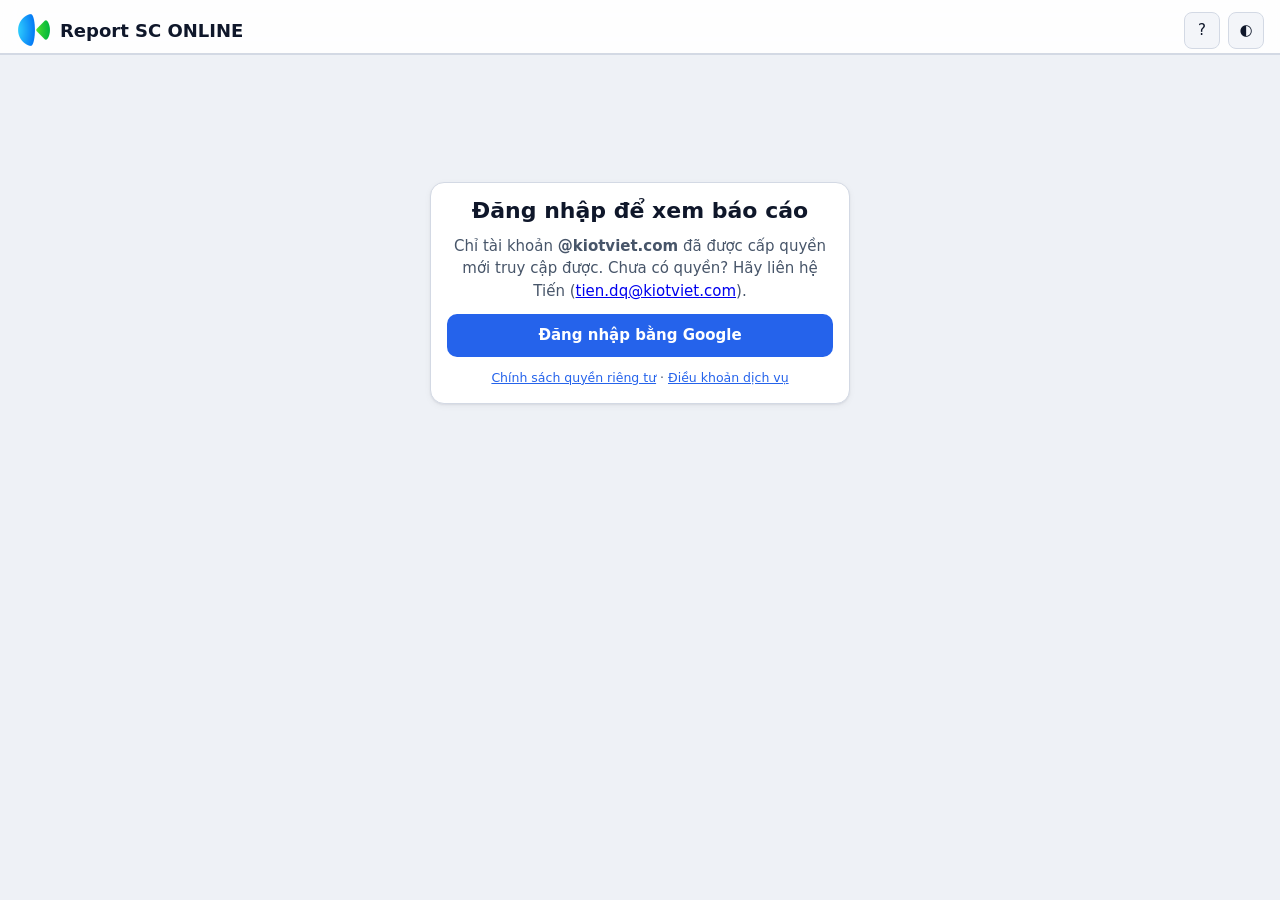
==== docs/index.html @ 7712363c "Month selector moved into month-based tabs, compare two months, sheet access check, no hover-jitter " ====
<!doctype html>
<html lang="vi">
<head>
  <meta charset="utf-8">
  <meta name="viewport" content="width=device-width, initial-scale=1, minimum-scale=1, viewport-fit=cover">
  <meta name="color-scheme" content="light dark">
  <meta name="theme-color" content="#2563eb">
  <meta name="mobile-web-app-capable" content="yes">
  <meta name="apple-mobile-web-app-capable" content="yes">
  <meta name="apple-mobile-web-app-title" content="Report SC">
  <title>Report SC ONLINE</title>
  <meta name="description" content="web-kov: báo cáo tiến độ KPI, theo dõi công việc và năng suất của đội ngũ chăm sóc khách hàng.">
  <link rel="icon" href="icons/favicon.png" type="image/png" sizes="64x64">
  <link rel="icon" href="icons/icon-192.png" type="image/png" sizes="192x192">
  <link rel="apple-touch-icon" href="icons/apple-touch-icon.png">
  <link rel="manifest" href="manifest.webmanifest">
  <link rel="stylesheet" href="css/styles.css">
  <script>
    try { const t = localStorage.getItem('theme'); if (t) document.documentElement.dataset.theme = t; } catch {}
  </script>
  <script type="module" src="js/main.js"></script>
  <script>
    // Nếu sau 15 giây màn hình chờ vẫn còn (mạng lỗi/tải thiếu tệp), báo cho người dùng thay vì quay mãi.
    setTimeout(() => {
      const text = document.getElementById('boot-text');
      if (document.body.classList.contains('is-booting') && text) text.innerHTML = 'Tải lâu hơn bình thường. <a href="" onclick="location.reload();return false">Tải lại trang</a>';
    }, 15000);
  </script>
</head>
<body class="is-booting">
  <div id="boot" class="boot" role="status" aria-live="polite">
    <div class="boot__card">
      <div class="boot__logo" aria-hidden="true">
        <svg class="boot__ring" viewBox="0 0 100 100"><circle class="boot__track" cx="50" cy="50" r="44"/><circle class="boot__arc" cx="50" cy="50" r="44"/></svg>
        <img class="boot__bars" src="icons/mark.png" width="48" height="48" alt="">
      </div>
      <h2 class="boot__title">Report SC ONLINE</h2>
      <p class="boot__text" id="boot-text">Đang khởi động…</p>
      <ol class="boot__steps">
        <li class="boot__step"><i></i>Xác thực</li>
        <li class="boot__step"><i></i>Báo cáo KPI</li>
        <li class="boot__step"><i></i>Năng suất</li>
      </ol>
      <div class="boot__bar" aria-hidden="true"><span></span></div>
    </div>
  </div>
  <header class="topbar">
    <div class="topbar__inner">
      <div class="brand-group">
        <a class="brand" href="#/" data-tab="overview" title="Về màn hình chính" aria-label="Report SC ONLINE — về màn hình chính">
          <img class="brand__logo" src="icons/mark.png" width="32" height="32" alt="KiotViet">
          <h1 class="brand__title">Report SC ONLINE</h1>
        </a>
      </div>
      <div class="topbar__actions">
        <button id="settings-btn" class="pill pill--primary" type="button" data-tab="settings" aria-label="Thiết lập cấu hình" title="Thiết lập cấu hình" hidden>
          <svg viewBox="0 0 24 24" width="18" height="18" fill="none" stroke="currentColor" stroke-width="2" stroke-linecap="round" stroke-linejoin="round" aria-hidden="true"><path d="M4 6h10M18 6h2M4 12h4M12 12h8M4 18h12M20 18h0"/><circle cx="16" cy="6" r="2"/><circle cx="10" cy="12" r="2"/><circle cx="18" cy="18" r="2"/></svg>
          <span>Thiết lập</span>
        </button>
        <span id="user" class="user" hidden><i class="user__avatar" id="user-avatar"></i><span id="user-email"></span></span>
        <button id="logout" class="pill pill--danger" type="button" hidden>
          <svg viewBox="0 0 24 24" width="18" height="18" fill="none" stroke="currentColor" stroke-width="2" stroke-linecap="round" stroke-linejoin="round" aria-hidden="true"><path d="M9 4H5v16h4M16 8l4 4-4 4M20 12H9"/></svg>
          <span>Đăng xuất</span>
        </button>
        <button id="help" class="icon-btn" type="button" aria-label="Hướng dẫn sử dụng" title="Hướng dẫn sử dụng">?</button>
        <button id="theme" class="icon-btn" type="button" aria-label="Đổi giao diện sáng/tối">◐</button>
      </div>
    </div>
    <nav class="tabs" id="tabs" aria-label="Chọn team"></nav>
  </header>

  <div id="refresh-bar" class="refresh-bar" role="status" hidden></div>
  <div id="welcome" class="welcome" hidden></div>
  <main id="view" class="container" aria-live="polite"></main>
  <nav class="bottom-nav" id="bottom-nav" aria-label="Điều hướng chính"></nav>
  <dialog id="detail" class="drawer" aria-label="Chi tiết nhân sự"></dialog>
</body>
</html>
---- docs/css/styles.css ----
/* ---------- Tokens ---------- */
:root {
  --bg: #eef1f6; --surface: #ffffff; --surface-2: #f3f5f9; --border: #d3d9e4;
  --text: #0f172a; --muted: #475569;
  --accent: #2563eb; --accent-soft: #e3ecff; --btn: #2563eb;
  --good: #087f5b; --good-soft: #d3f4e6; --good-fill: #12b886;
  --warn: #b45309; --warn-soft: #fdecc8; --warn-fill: #f59f00;
  --bad: #c92a2a;  --bad-soft: #fde0e0;  --bad-fill: #f05252;
  --c1: #3b82f6; --c2: #12b886; --c3: #f59f00; --c4: #cbd5e1;
  --shadow: 0 1px 2px rgb(15 23 42 / .06), 0 2px 8px -2px rgb(15 23 42 / .08);
  --radius: 14px;
  --font: system-ui, -apple-system, "Segoe UI", Roboto, "Helvetica Neue", Arial, sans-serif;
}
:root[data-theme="dark"] {
  --bg: #0f1520; --surface: #172030; --surface-2: #1f2b3f; --border: #2b3a52;
  --text: #eaf0fa; --muted: #9aabc4;
  --accent: #7eb0ff; --accent-soft: #1d3052; --btn: #4c8dff;
  --good: #5eeac0; --good-soft: #123a30; --good-fill: #34c79b;
  --warn: #ffcf6b; --warn-soft: #3e3213; --warn-fill: #e6b043;
  --bad: #ff8fa3;  --bad-soft: #43202a;  --bad-fill: #ec6f87;
  --c1: #7eb0ff; --c2: #5eeac0; --c3: #ffd073; --c4: #5b6c88;
  --shadow: none;
}
@media (prefers-color-scheme: dark) {
  :root:not([data-theme="light"]) {
    --bg: #0f1520; --surface: #172030; --surface-2: #1f2b3f; --border: #2b3a52;
    --text: #eaf0fa; --muted: #9aabc4;
    --accent: #7eb0ff; --accent-soft: #1d3052; --btn: #4c8dff;
    --good: #5eeac0; --good-soft: #123a30; --good-fill: #34c79b;
    --warn: #ffcf6b; --warn-soft: #3e3213; --warn-fill: #e6b043;
    --bad: #ff8fa3;  --bad-soft: #43202a;  --bad-fill: #ec6f87;
    --c1: #7eb0ff; --c2: #5eeac0; --c3: #ffd073; --c4: #5b6c88;
    --shadow: none;
  }
}

/* ---------- Base ---------- */
*, *::before, *::after { box-sizing: border-box; }
html { -webkit-text-size-adjust: 100%; overscroll-behavior-y: none; -webkit-tap-highlight-color: transparent; }
body { margin: 0; color: var(--text); font: 15px/1.5 var(--font);
  background: radial-gradient(900px 320px at 50% -120px, var(--accent-soft), transparent), var(--bg); }
h1, h2, h3, p { margin: 0; }
button, select, input { font: inherit; color: inherit; }
:focus-visible { outline: 2px solid var(--accent); outline-offset: 2px; }
.visually-hidden { position: absolute; width: 1px; height: 1px; overflow: hidden; clip: rect(0 0 0 0); white-space: nowrap; }
.container { max-width: 1280px; margin: 0 auto; padding: 20px 16px 48px; display: grid; gap: 20px; }
.muted { color: var(--muted); }
.num { font-variant-numeric: tabular-nums; }

/* ---------- Topbar & tabs ---------- */
.topbar { position: sticky; top: 0; z-index: 10; background: color-mix(in srgb, var(--surface) 90%, transparent); backdrop-filter: blur(10px); border-bottom: 1px solid var(--border); }
.topbar__inner { max-width: 1280px; margin: 0 auto; padding: 12px 16px 4px; display: flex; justify-content: space-between; gap: 12px; align-items: center; }
.brand__title { font-size: 18px; font-weight: 700; }
.topbar__actions { display: flex; gap: 8px; }
.select, .icon-btn, .search { background: var(--surface-2); border: 1px solid var(--border); border-radius: 8px; padding: 6px 10px; }
.icon-btn { cursor: pointer; width: 36px; }
.tabs { max-width: 1280px; margin: 0 auto; padding: 0 8px; display: flex; gap: 4px; overflow-x: auto; scrollbar-width: none; }
.tab { padding: 10px 12px; border: 0; border-bottom: 2px solid transparent; background: none; color: var(--muted); cursor: pointer; white-space: nowrap; font-weight: 500; }
.tab[aria-current="page"] { color: var(--accent); border-color: var(--accent); background: var(--accent-soft); border-radius: 10px 10px 0 0; }

/* ---------- Cards & grid ---------- */
.grid { display: grid; gap: 16px; grid-template-columns: repeat(auto-fit, minmax(260px, 1fr)); }
.card { background: var(--surface); border: 1px solid var(--border); border-radius: var(--radius); padding: 16px; box-shadow: var(--shadow); display: grid; gap: 12px; align-content: start; }
.card__head { display: flex; justify-content: space-between; align-items: start; gap: 8px; }
.card__title { font-size: 14px; font-weight: 600; color: var(--muted); }
.card--link { cursor: pointer; text-align: left; }
.card--link:hover { border-color: var(--accent); }
.big { font-size: 32px; font-weight: 700; line-height: 1.1; }
.section-title { font-size: 16px; font-weight: 700; }
.notice { background: var(--warn-soft); color: var(--warn); border-radius: 8px; padding: 8px 12px; font-size: 13px; }
.kv { display: grid; grid-template-columns: 1fr auto; gap: 4px 12px; font-size: 14px; }
.kv dt { color: var(--muted); } .kv dd { margin: 0; text-align: right; font-weight: 600; }

/* ---------- Progress ---------- */
.bar { position: relative; height: 8px; background: var(--surface-2); border-radius: 99px; }
.bar__fill { position: absolute; inset: 0 auto 0 0; border-radius: 99px; background: var(--c1); }
.bar__mark { position: absolute; top: -3px; bottom: -3px; width: 2px; background: var(--text); opacity: .55; border-radius: 1px; }
.bar--good .bar__fill { background: var(--good-fill); } .bar--warn .bar__fill { background: var(--warn-fill); } .bar--bad .bar__fill { background: var(--bad-fill); }
.meter { display: grid; gap: 4px; min-width: 110px; }
.meter__label { display: flex; justify-content: flex-start; gap: 8px; font-size: 13px; }

/* ---------- Badges ---------- */
.badge { display: inline-block; padding: 2px 8px; border-radius: 99px; font-size: 12px; font-weight: 600; white-space: nowrap; }
.badge--good { background: var(--good-soft); color: var(--good); }
.badge--warn { background: var(--warn-soft); color: var(--warn); }
.badge--bad  { background: var(--bad-soft);  color: var(--bad); }
.badge--neutral { background: var(--surface-2); color: var(--muted); }

/* ---------- Toolbar & table ---------- */
.toolbar { display: flex; flex-wrap: wrap; gap: 12px; justify-content: space-between; align-items: center; }
.search { min-width: 220px; }
.table-wrap { overflow-x: auto; background: var(--surface); border: 1px solid var(--border); border-radius: var(--radius); box-shadow: var(--shadow); }
table { width: 100%; border-collapse: collapse; font-size: 14px; }
th, td { padding: 10px 12px; text-align: left; border-bottom: 1px solid var(--border); border-right: 1px solid var(--border); vertical-align: middle; }
th:last-child, td:last-child { border-right: 0; }
thead th { position: sticky; top: 0; background: var(--surface-2); font-size: 12.5px; color: var(--muted); font-weight: 600; white-space: nowrap; }
th button { all: unset; cursor: pointer; display: inline-flex; gap: 4px; align-items: center; }
th[aria-sort="ascending"] button::after { content: "▲"; font-size: 9px; }
th[aria-sort="descending"] button::after { content: "▼"; font-size: 9px; }
tbody tr { cursor: pointer; content-visibility: auto; contain-intrinsic-size: auto 56px; }
tbody tr:hover { background: var(--accent-soft); }
tbody tr:last-child td { border-bottom: 0; }
tfoot td { font-weight: 700; background: var(--surface-2); }
td.right, th.right { text-align: center; }   /* cột số căn giữa */
.person { display: grid; line-height: 1.3; white-space: nowrap; }
.person small { color: var(--muted); }
.sticky-col { position: sticky; left: 0; z-index: 2; background: inherit; }
thead .sticky-col { z-index: 3; }
tbody .sticky-col { background: var(--surface); }
tbody tr:hover .sticky-col { background: var(--accent-soft); }

/* ---------- Ranking ---------- */
.rank { display: grid; gap: 4px; padding: 0; margin: 0; list-style: none; }
.rank__item { all: unset; display: grid; width: 100%; box-sizing: border-box; grid-template-columns: 24px minmax(120px, 220px) 1fr 56px; gap: 12px; align-items: center; padding: 8px 6px; border-radius: 8px; cursor: pointer; }
.rank__item:hover { background: var(--accent-soft); }
.rank__name { overflow: hidden; text-overflow: ellipsis; white-space: nowrap; }
.chips { display: flex; gap: 6px; flex-wrap: wrap; }
.chip { border: 1px solid var(--border); background: var(--surface); border-radius: 99px; padding: 4px 12px; cursor: pointer; font-size: 13px; }
.chip[aria-pressed="true"] { background: var(--btn); border-color: var(--btn); color: #fff; }

/* ---------- Drawer ---------- */
.drawer { border: 0; padding: 0; margin: 0 0 0 auto; height: 100%; max-height: none; width: min(480px, 100%); background: var(--surface); color: var(--text); box-shadow: -8px 0 32px rgb(0 0 0 / .2); }
.drawer::backdrop { background: rgb(0 0 0 / .4); }
.drawer__body { padding: 20px; display: grid; gap: 20px; align-content: start; }
.drawer__head { display: flex; justify-content: space-between; gap: 12px; }

@media (max-width: 640px) {
  .rank__item { grid-template-columns: 20px 1fr 48px; }
  .rank__item .bar { grid-column: 2 / -1; grid-row: 2; }
  .search { width: 100%; }
}
@media (prefers-reduced-motion: no-preference) { .bar__fill { transition: width .4s ease; } }

/* ---------- Charts ---------- */
.chart { display: grid; gap: 8px; }
.chart svg { width: 100%; height: auto; }
.chart .s1 { fill: var(--c1); } .chart .s2 { fill: var(--c2); } .chart .s3 { fill: var(--c3); }
.axis { fill: var(--muted); font-size: 11px; }
.grid-line { stroke: var(--border); stroke-width: 1; }
.time-line { stroke: var(--text); stroke-width: 1.5; stroke-dasharray: 5 4; opacity: .7; }
.time-label { fill: var(--text); }
.legend { display: flex; flex-wrap: wrap; gap: 4px 16px; list-style: none; margin: 0; padding: 0; font-size: 13px; color: var(--muted); }
.swatch { display: inline-block; width: 10px; height: 10px; border-radius: 3px; margin-right: 6px; }
.swatch.s1, .stack__seg.s1 { background: var(--c1); } .swatch.s2, .stack__seg.s2 { background: var(--c2); }
.swatch.s3 { background: var(--c3); } .swatch.s4, .stack__seg.s4 { background: var(--c4); }
.stack-list { display: grid; gap: 8px; }
.stack-row { display: grid; grid-template-columns: minmax(80px, 150px) 1fr 70px; gap: 12px; align-items: center; font-size: 13px; }
.stack { display: flex; gap: 2px; height: 14px; border-radius: 99px; overflow: hidden; }
.stack__seg { min-width: 2px; }
.charts { display: grid; gap: 16px; grid-template-columns: repeat(auto-fit, minmax(340px, 1fr)); }
@media (max-width: 640px) { .charts { grid-template-columns: minmax(0, 1fr); } }

/* ---------- Login ---------- */
.login { max-width: 420px; margin: 12vh auto 0; text-align: center; }
.login .big { font-size: 22px; }
.btn { cursor: pointer; border: 0; border-radius: 10px; padding: 10px 16px; background: var(--btn); color: #fff; font-weight: 600; }
.btn:disabled { opacity: .6; cursor: progress; }
.icon-btn--text { width: auto; font-size: 13px; max-width: 220px; overflow: hidden; text-overflow: ellipsis; white-space: nowrap; }
[hidden] { display: none !important; }

/* ---------- Access ---------- */
.inline-form { display: flex; flex-wrap: wrap; gap: 8px; align-items: center; }
.inline-form input { flex: 1 1 200px; background: var(--surface-2); border: 1px solid var(--border); border-radius: 8px; padding: 8px 10px; }
.btn--ghost { background: var(--surface-2); color: var(--text); border: 1px solid var(--border); }
:root[data-theme="dark"] .btn--ghost { color: var(--text); }
.link-btn { all: unset; cursor: pointer; color: var(--accent); padding: 4px 6px; border-radius: 6px; }
.link-btn:hover { background: var(--accent-soft); } .link-btn--danger { color: var(--bad); }
tbody tr.static { cursor: default; } tbody tr.static:hover { background: none; }
@media (max-width: 640px) { .icon-btn--text { max-width: 110px; } }

/* ---------- Bottom nav (mobile) ---------- */
.bottom-nav { display: none; }
@media (max-width: 640px) {
  .tabs { display: none; }
  /* Khung ứng dụng: chỉ #view cuộn, thanh trên/dưới đứng yên — nên thanh địa chỉ của iPhone không co giãn và thanh dưới không bao giờ lệch. */
  html, body { height: 100%; overflow: hidden; }
  body { height: 100vh; height: 100dvh; display: flex; flex-direction: column; }
  .topbar { position: static; flex: none; }
  body > .container { flex: 1 1 auto; min-height: 0; overflow-y: auto; overflow-x: hidden; -webkit-overflow-scrolling: touch; overscroll-behavior: contain; align-content: start; grid-auto-rows: max-content; }
  .bottom-nav {
    display: flex; flex: none; position: static; z-index: 20;
    background: var(--surface); border-top: 1px solid var(--border);
    padding-bottom: env(safe-area-inset-bottom);
  }
  .bottom-nav:empty { display: none; }
  .bottom-nav__item {
    flex: 1; min-width: 0; display: grid; justify-items: center; gap: 2px; padding: 8px 2px 6px;
    border: 0; background: none; color: var(--muted); cursor: pointer; font-size: 11px;
  }
  .bottom-nav__item span { max-width: 100%; overflow: hidden; text-overflow: ellipsis; white-space: nowrap; }
  .bottom-nav__item[aria-current="page"] { color: var(--accent); font-weight: 600; }
}

/* ---------- Report ---------- */
.rank__item--static { cursor: default; } .rank__item--static:hover { background: none; }
.chart .line { fill: none; stroke-width: 2.5; stroke-linejoin: round; }
.chart .line.s1 { stroke: var(--c1); } .chart .line.s2 { stroke: var(--c2); } .chart .line.s3 { stroke: var(--c3); }
.chart .dot { stroke: var(--surface); stroke-width: 1.5; }
tbody tr.clickable { cursor: pointer; }
.day-table th, .day-table td { white-space: nowrap; padding: 8px 10px; }
.day-table tbody tr:nth-child(even) td { background: color-mix(in srgb, var(--surface-2) 45%, transparent); }
.day-table tfoot .sticky-col { background: var(--surface-2); }

/* ---------- Heat (năng suất thấp/cao) ---------- */
.heat-low  { background: color-mix(in srgb, var(--bad-fill) 42%, transparent) !important; }
.heat-mid  { background: color-mix(in srgb, var(--warn-fill) 40%, transparent) !important; }
.heat-good { background: color-mix(in srgb, var(--good-fill) 30%, transparent) !important; }
.heat-top  { background: color-mix(in srgb, var(--good-fill) 62%, transparent) !important; font-weight: 700; }
.swatch.heat-low, .swatch.heat-mid, .swatch.heat-good, .swatch.heat-top { width: 14px; border-radius: 3px; }
.heat-table th, .heat-table td { padding: 6px 8px; text-align: center; }
.heat-table td:first-child, .heat-table th:first-child { text-align: left; }
.day-table td.heat-low, .day-table td.heat-mid, .day-table td.heat-good, .day-table td.heat-top { background-clip: padding-box; }
.stack__seg.s3 { background: var(--c3); }

/* ---------- Thiết lập / CRM ---------- */
.code { margin: 0; padding: 10px 12px; background: var(--surface-2); border: 1px solid var(--border); border-radius: 10px; font: 12.5px/1.5 ui-monospace, SFMono-Regular, Menlo, monospace; white-space: pre-wrap; overflow-wrap: anywhere; }
.log { max-height: 280px; overflow: auto; }
.task-form { display: grid; gap: 8px; grid-template-columns: repeat(auto-fit, minmax(190px, 1fr)); align-items: center; }
.task-form input { background: var(--surface-2); border: 1px solid var(--border); border-radius: 8px; padding: 8px 10px; }
.brand-group { display: flex; align-items: center; gap: 10px; }
.task-form select { background: var(--surface-2); border: 1px solid var(--border); border-radius: 8px; padding: 8px 10px; }
.subtitle { font-size: 14px; font-weight: 600; margin: 4px 0 0; }
.call-form { display: grid; gap: 12px; }
.field { display: grid; gap: 4px; font-size: 13px; color: var(--muted); }
.field input, .field textarea { background: var(--surface-2); border: 1px solid var(--border); border-radius: 8px; padding: 8px 10px; color: var(--text); font: inherit; }
.field textarea { resize: vertical; font-family: ui-monospace, Menlo, monospace; }
.date-row { display: flex; flex-wrap: wrap; gap: 8px; align-items: center; }
.date-row input[type=date] { background: var(--surface-2); border: 1px solid var(--border); border-radius: 8px; padding: 7px 10px; color: var(--text); font: inherit; }
.date-row input:disabled { opacity: .5; }
.card--accent { border-color: var(--accent); background: linear-gradient(180deg, var(--accent-soft), var(--surface)); }
.overview-note { margin-top: -8px; font-size: 13px; }
.rate { display: inline-grid; line-height: 1.25; justify-items: end; }
td.right .rate { justify-items: center; }

/* ---------- Hiệu ứng màu: nền chuyển sắc, viền nhấn, ánh sáng nhẹ ---------- */
:root { --glow: color-mix(in srgb, var(--accent) 42%, transparent); }

.card {
  background: linear-gradient(155deg, color-mix(in srgb, var(--accent-soft) 75%, var(--surface)) 0%, var(--surface) 62%);
  border-color: color-mix(in srgb, var(--accent) 24%, var(--border));
  transition: border-color .2s ease, box-shadow .2s ease, transform .2s ease;
}
.card--accent { border-color: var(--accent); box-shadow: 0 10px 30px -16px var(--glow); }
.card--link:hover { border-color: var(--accent); box-shadow: 0 12px 30px -14px var(--glow); }

/* Vạch màu trên đầu mỗi thẻ số liệu, đổi tông theo thứ tự */
.grid > .card { position: relative; overflow: hidden; }
.grid > .card::before { content: ""; position: absolute; inset: 0 0 auto 0; height: 3px; background: linear-gradient(90deg, var(--c1), var(--c2)); opacity: .9; }
.grid > .card:nth-child(4n + 2)::before { background: linear-gradient(90deg, var(--c2), var(--c3)); }
.grid > .card:nth-child(4n + 3)::before { background: linear-gradient(90deg, var(--c3), var(--c1)); }
.grid > .card:nth-child(4n)::before { background: linear-gradient(90deg, var(--c1), var(--c3)); }

/* Số lớn chuyển sắc ở thẻ nổi bật */
.card--accent .big, .card--link .big {
  background: linear-gradient(90deg, var(--text) 35%, var(--accent)); -webkit-background-clip: text; background-clip: text; color: transparent;
}

/* Thanh tiến độ: chuyển sắc + phát sáng */
.bar { box-shadow: inset 0 1px 2px rgb(0 0 0 / .14); }
.bar__fill { background: linear-gradient(90deg, color-mix(in srgb, var(--c1) 70%, #fff), var(--c1)); box-shadow: 0 0 10px -2px var(--c1); }
.bar--good .bar__fill { background: linear-gradient(90deg, color-mix(in srgb, var(--good-fill) 65%, #fff), var(--good-fill)); box-shadow: 0 0 10px -2px var(--good-fill); }
.bar--warn .bar__fill { background: linear-gradient(90deg, color-mix(in srgb, var(--warn-fill) 65%, #fff), var(--warn-fill)); box-shadow: 0 0 10px -2px var(--warn-fill); }
.bar--bad .bar__fill { background: linear-gradient(90deg, color-mix(in srgb, var(--bad-fill) 65%, #fff), var(--bad-fill)); box-shadow: 0 0 10px -2px var(--bad-fill); }

/* Nhãn trạng thái */
.badge { box-shadow: 0 0 0 1px color-mix(in srgb, currentColor 30%, transparent); }
.badge--good, .badge--warn, .badge--bad { box-shadow: 0 0 0 1px color-mix(in srgb, currentColor 30%, transparent), 0 0 14px -5px currentColor; }

/* Nút, nút lọc, tab */
.btn, .chip[aria-pressed="true"] { background: linear-gradient(135deg, var(--btn), color-mix(in srgb, var(--btn) 62%, var(--c2))); }
.btn:hover:not(:disabled), .chip[aria-pressed="true"] { box-shadow: 0 6px 16px -8px var(--glow); }
.btn--ghost { background: var(--surface-2); }
.chip:hover { border-color: var(--accent); }
.tab[aria-current="page"] { background: linear-gradient(180deg, transparent, var(--accent-soft)); box-shadow: 0 2px 0 var(--accent), 0 8px 14px -10px var(--glow); }
.topbar { box-shadow: 0 10px 26px -20px var(--glow); }

/* Bảng */
thead th { background: linear-gradient(180deg, color-mix(in srgb, var(--accent-soft) 65%, var(--surface-2)), var(--surface-2)); }
tbody tr:hover { background: linear-gradient(90deg, var(--accent-soft), transparent 85%); }
tbody tr:hover .sticky-col { background: var(--accent-soft); }
.table-wrap { border-color: color-mix(in srgb, var(--accent) 20%, var(--border)); }

/* Biểu đồ: bóng đổ màu theo từng chuỗi, thanh xếp chồng có vệt sáng */
.chart rect.s1 { filter: drop-shadow(0 3px 5px color-mix(in srgb, var(--c1) 45%, transparent)); }
.chart rect.s2 { filter: drop-shadow(0 3px 5px color-mix(in srgb, var(--c2) 45%, transparent)); }
.chart rect.s3 { filter: drop-shadow(0 3px 5px color-mix(in srgb, var(--c3) 45%, transparent)); }
.chart .line.s1 { filter: drop-shadow(0 3px 5px color-mix(in srgb, var(--c1) 55%, transparent)); }
.chart .line.s2 { filter: drop-shadow(0 3px 5px color-mix(in srgb, var(--c2) 55%, transparent)); }
.chart .line.s3 { filter: drop-shadow(0 3px 5px color-mix(in srgb, var(--c3) 55%, transparent)); }
.stack__seg { background-image: linear-gradient(180deg, rgb(255 255 255 / .3), transparent 65%); }
.swatch { box-shadow: 0 0 8px -2px currentColor; }

/* Ngăn chi tiết */
.drawer { background: linear-gradient(170deg, color-mix(in srgb, var(--accent-soft) 60%, var(--surface)), var(--surface) 45%); }

@media (prefers-reduced-motion: reduce) { .card, .card--link:hover { transition: none; transform: none; } }
.table-wrap td.num { white-space: nowrap; }

/* ---------- Nút Thiết lập / Đăng xuất dễ nhận biết ---------- */
.pill { display: inline-flex; align-items: center; gap: 7px; padding: 8px 14px; border-radius: 99px; border: 1px solid transparent; font-weight: 600; font-size: 13px; cursor: pointer; white-space: nowrap; transition: box-shadow .2s ease, background .2s ease, color .2s ease, filter .2s ease; }
.pill[hidden] { display: none; }
.pill:hover { filter: brightness(1.08); }
.pill--primary { color: #fff; background: linear-gradient(135deg, var(--btn), color-mix(in srgb, var(--btn) 55%, var(--c2))); box-shadow: 0 6px 16px -8px var(--glow); }
.pill--primary:hover { box-shadow: 0 8px 20px -8px var(--glow); }
.pill--danger { color: var(--bad); background: var(--bad-soft); border-color: color-mix(in srgb, var(--bad) 45%, transparent); }
.pill--danger:hover { color: #fff; background: linear-gradient(135deg, var(--bad), color-mix(in srgb, var(--bad) 70%, #000)); border-color: transparent; box-shadow: 0 8px 18px -10px var(--bad); }
.user { display: inline-flex; align-items: center; gap: 8px; max-width: 220px; padding: 3px 12px 3px 3px; border-radius: 99px; background: var(--surface-2); border: 1px solid var(--border); font-size: 12.5px; color: var(--muted); }
.user[hidden] { display: none; }
.user span { overflow: hidden; text-overflow: ellipsis; white-space: nowrap; }
.user__avatar { display: grid; place-items: center; width: 26px; height: 26px; flex: none; border-radius: 50%; font-style: normal; font-weight: 700; font-size: 13px; color: #fff; background: linear-gradient(135deg, var(--c1), var(--c2)); }
.topbar__actions { flex-wrap: wrap; justify-content: flex-end; align-items: center; }
@media (max-width: 640px) {
  .user { display: none; }              /* tên đăng nhập xem ở gợi ý (tooltip) của nút Đăng xuất */
  .pill span { display: none; }
  .pill { padding: 9px; }
  .brand__title { white-space: nowrap; font-size: 16px; }
  .topbar__actions { flex-wrap: nowrap; gap: 6px; }
  .topbar__actions .select { max-width: 138px; padding-inline: 8px; }
}
/* Điện thoại: hàng 1 = tên + các nút, hàng 2 = chọn tháng (không để thanh trên rộng hơn màn hình) */
@media (max-width: 640px) {
  .topbar__inner { flex-wrap: wrap; gap: 8px 6px; padding-bottom: 8px; }
  .brand-group { flex: 1 1 auto; min-width: 0; }
  .topbar__actions { display: contents; }
  .topbar__actions > .select { order: 3; flex: 1 1 0; min-width: 0; max-width: none; }
  .topbar__actions > #help { order: 3; }
}

/* Kiểu "Thanh màu" trong bảng: con số + thanh mảnh */
.cell-bar { display: grid; gap: 5px; justify-items: center; min-width: 88px; }
.cell-bar .bar { width: 100%; height: 6px; }
.cell-bar .bar__mark { top: -2px; bottom: -2px; }

/* ---------- Biểu đồ tròn ---------- */
.donut { display: grid; grid-template-columns: minmax(130px, 170px) 1fr; gap: 18px; align-items: center; }
.donut svg { width: 100%; height: auto; transform: none; }
.donut__track { fill: none; stroke: var(--surface-2); stroke-width: 15; }
.donut__arc { fill: none; stroke-width: 15; stroke-linecap: butt; transform: rotate(-90deg); transform-origin: 60px 60px; transition: stroke-width .15s ease; }
.donut__arc:hover { stroke-width: 18; }
.donut__arc.s1 { stroke: var(--c1); filter: drop-shadow(0 2px 4px color-mix(in srgb, var(--c1) 45%, transparent)); }
.donut__arc.s2 { stroke: var(--c2); filter: drop-shadow(0 2px 4px color-mix(in srgb, var(--c2) 45%, transparent)); }
.donut__arc.s3 { stroke: var(--c3); filter: drop-shadow(0 2px 4px color-mix(in srgb, var(--c3) 45%, transparent)); }
.donut__arc.s4 { stroke: var(--c4); }
.donut__value { fill: var(--text); font-size: 17px; font-weight: 700; }
.donut__label { fill: var(--muted); font-size: 8.5px; }
.donut__legend { list-style: none; margin: 0; padding: 0; display: grid; gap: 8px; font-size: 13px; }
.donut__legend li { display: grid; grid-template-columns: 12px 1fr auto auto; gap: 8px; align-items: center; }
.donut__legend .swatch { margin: 0; }
@media (max-width: 520px) { .donut { grid-template-columns: 1fr; justify-items: center; } .donut__legend { width: 100%; } }
.login__legal { font-size: 12.5px; }
.login__legal a { color: var(--accent); }

/* ---------- Màn hình chờ khi đăng nhập / tải dữ liệu ---------- */
body.is-booting { overflow: hidden; }
body.is-booting .topbar, body.is-booting #view, body.is-booting .bottom-nav { visibility: hidden; }
.boot { position: fixed; inset: 0; z-index: 100; display: grid; place-items: center; padding: 24px;
  background: radial-gradient(700px 420px at 20% 10%, color-mix(in srgb, var(--accent) 22%, transparent), transparent),
              radial-gradient(640px 420px at 85% 90%, color-mix(in srgb, #a78bfa 22%, transparent), transparent), var(--bg); }
.boot[hidden] { display: none; }
.boot__card { width: min(340px, 100%); text-align: center; animation: boot-in .5s ease both; }
.boot__logo { position: relative; width: 104px; height: 104px; margin: 0 auto 18px; display: grid; place-items: center; color: var(--accent); }
.boot__ring { position: absolute; inset: 0; width: 100%; height: 100%; transform: rotate(-90deg); animation: boot-spin 1.6s linear infinite; }
.boot__track { fill: none; stroke: var(--border); stroke-width: 6; }
.boot__arc { fill: none; stroke: var(--accent); stroke-width: 6; stroke-linecap: round; stroke-dasharray: 90 187; filter: drop-shadow(0 0 6px var(--glow)); }
.boot__bars { animation: boot-pulse 1.6s ease-in-out infinite; }
.boot__title { margin: 0 0 4px; font-size: 1.3rem; background: linear-gradient(90deg, var(--accent), #a78bfa); -webkit-background-clip: text; background-clip: text; color: transparent; }
.boot__text { margin: 0 0 18px; color: var(--muted, #64748b); min-height: 1.4em; }
.boot__steps { list-style: none; margin: 0 0 18px; padding: 0; display: flex; justify-content: center; gap: 14px; font-size: .78rem; color: var(--muted, #64748b); }
.boot__step { display: flex; align-items: center; gap: 6px; opacity: .55; transition: opacity .3s; }
.boot__step i { width: 8px; height: 8px; border-radius: 50%; background: var(--border); transition: background .3s, transform .3s; }
.boot__step.is-active { opacity: 1; color: var(--text); }
.boot__step.is-active i { background: var(--accent); animation: boot-pulse 1s ease-in-out infinite; }
.boot__step.is-done { opacity: 1; }
.boot__step.is-done i { background: #22c55e; }
.boot__bar { height: 4px; border-radius: 4px; background: var(--border); overflow: hidden; }
.boot__bar span { display: block; height: 100%; width: 40%; border-radius: 4px; background: linear-gradient(90deg, var(--accent), #a78bfa); animation: boot-slide 1.3s ease-in-out infinite; }
@keyframes boot-spin { to { transform: rotate(270deg); } }
@keyframes boot-pulse { 50% { transform: scale(1.12); opacity: .8; } }
@keyframes boot-slide { 0% { transform: translateX(-100%); } 100% { transform: translateX(260%); } }
@keyframes boot-in { from { opacity: 0; transform: translateY(8px); } }
@media (prefers-reduced-motion: reduce) {
  .boot__ring, .boot__bars, .boot__bar span, .boot__step.is-active i, .boot__card { animation: none; }
  .boot__bar span { width: 100%; }
}

/* ---------- Chào mừng, chia sẻ với quản lý, hướng dẫn lần đầu ---------- */
.welcome { position: fixed; inset: 0; z-index: 90; display: grid; place-items: center; padding: 20px;
  background: color-mix(in srgb, var(--bg) 55%, transparent); backdrop-filter: blur(8px); animation: boot-in .35s ease both; }
.welcome[hidden] { display: none; }
.welcome__card { position: relative; overflow: hidden; width: min(420px, 100%); text-align: center; padding: 30px 24px 22px;
  background: var(--surface); border: 1px solid var(--border); border-radius: 22px; box-shadow: 0 30px 70px -28px var(--glow); }
.welcome__card::before { content: ""; position: absolute; inset: 0 0 auto; height: 6px; background: linear-gradient(90deg, var(--good-fill), var(--accent)); }
.welcome__card.is-warn::before { background: linear-gradient(90deg, var(--warn-fill), #fb923c); }
.welcome__card.is-bad::before { background: linear-gradient(90deg, var(--bad-fill), #a78bfa); }
.welcome__icon { font-size: 52px; line-height: 1; animation: welcome-pop .7s cubic-bezier(.2,1.6,.4,1) both; }
.welcome__hello { margin: 12px 0 2px; color: var(--muted); font-size: .85rem; }
.welcome__title { margin: 0 0 8px; font-size: 1.4rem; }
.welcome__text { margin: 0 0 14px; color: var(--text); line-height: 1.5; }
.welcome__stat { display: flex; justify-content: center; gap: 12px; margin: 0 0 16px; }
.welcome__stat div { min-width: 120px; padding: 10px 14px; border-radius: 14px; background: var(--surface-2); }
.welcome__stat dt { font-size: .75rem; color: var(--muted); }
.welcome__stat dd { margin: 2px 0 0; font-size: 1.4rem; font-weight: 700; }
.is-good .welcome__stat dd { color: var(--good); } .is-warn .welcome__stat dd { color: var(--warn); } .is-bad .welcome__stat dd { color: var(--bad); }
.welcome__actions { display: flex; flex-wrap: wrap; justify-content: center; gap: 10px; }
.welcome__confetti { position: absolute; inset: 0; pointer-events: none; }
.welcome__confetti i { position: absolute; top: -10px; left: calc(var(--i) * 4.2%); width: 8px; height: 14px; border-radius: 2px;
  background: hsl(calc(var(--i) * 37) 85% 62%); animation: confetti 2.6s ease-in calc(var(--i) * 70ms) 1 both; }
@keyframes confetti { to { transform: translateY(460px) rotate(540deg); opacity: 0; } }
@keyframes welcome-pop { from { transform: scale(.3) rotate(-20deg); opacity: 0; } }

.chat { margin-bottom: 14px; }
.msg__form { display: flex; gap: 10px; align-items: flex-end; margin: 12px 0 6px; }
.msg__input { flex: 1; min-width: 0; resize: vertical; background: var(--surface-2); border: 1px solid var(--border); border-radius: 12px; padding: 10px 12px; color: var(--text); font: inherit; }
.msg__input:focus { outline: 2px solid var(--accent); outline-offset: 1px; }
.msg__hint { font-size: 12px; margin: 4px 0 0; }
.msgs { display: grid; gap: 10px; }
.msg { background: var(--surface); border: 1px solid var(--border); border-radius: 14px; padding: 12px 14px; }
.msg__head { display: flex; flex-wrap: wrap; align-items: center; gap: 8px; font-size: 13px; }
.msg__text { margin: 6px 0 0; white-space: pre-wrap; overflow-wrap: anywhere; }
.msg__tag { margin-left: auto; padding: 2px 8px; border-radius: 99px; font-size: 11px; }
.msg__tag.is-new { background: var(--warn-soft); color: var(--warn); } .msg__tag.is-done { background: var(--good-soft); color: var(--good); }
.msg__reply { margin-top: 10px; padding: 8px 12px; border-left: 3px solid var(--accent); background: var(--accent-soft); border-radius: 0 10px 10px 0; font-size: 14px; }
.msg__reply p { margin: 4px 0 0; white-space: pre-wrap; overflow-wrap: anywhere; }
@media (max-width: 640px) { .msg__form { flex-direction: column; align-items: stretch; } }

.tour { position: fixed; inset: 0; z-index: 95; }
.tour__spot { position: fixed; border-radius: 12px; box-shadow: 0 0 0 9999px rgba(10, 16, 30, .62), 0 0 0 3px var(--accent); transition: all .25s ease; pointer-events: none; }
.tour__tip { position: fixed; padding: 14px 16px; background: var(--surface); border: 1px solid var(--border); border-radius: 16px; box-shadow: 0 20px 50px -20px rgba(0,0,0,.5); transition: all .25s ease; }
.tour__count { margin: 0; font-size: 11px; color: var(--muted); }
.tour__title { margin: 2px 0 6px; font-size: 1.05rem; }
.tour__text { margin: 0 0 12px; font-size: 14px; line-height: 1.5; }
.tour__actions { display: flex; justify-content: space-between; gap: 8px; }
@media (prefers-reduced-motion: reduce) { .welcome, .welcome__icon, .welcome__confetti i, .tour__spot, .tour__tip { animation: none; transition: none; } .welcome__confetti { display: none; } }
.task-note { max-width: 260px; white-space: normal; overflow-wrap: anywhere; }

/* Top 3 KPI tổng: chỉ đánh dấu ô tên */
td.top { background-image: linear-gradient(90deg, var(--medal), transparent 90%); box-shadow: inset 4px 0 0 var(--medal-line); }
td.sticky-col.top { background-image: linear-gradient(90deg, var(--medal), var(--medal)); background-color: var(--surface); }
.top--1 { --medal: color-mix(in srgb, #fbbf24 26%, transparent); --medal-line: #f59e0b; }
.top--2 { --medal: color-mix(in srgb, #94a3b8 26%, transparent); --medal-line: #94a3b8; }
.top--3 { --medal: color-mix(in srgb, #d97706 20%, transparent); --medal-line: #c2773a; }
.medal { display: inline-block; }
.top--1 .medal { animation: crown-bob 2.4s ease-in-out infinite; }
@keyframes crown-bob { 50% { transform: translateY(-2px) rotate(-8deg); } }
@media (prefers-reduced-motion: reduce) { .top--1 .medal { animation: none; } }

/* ---------- Không cho nội dung rộng hơn màn hình (iPhone sẽ thu nhỏ trang và làm thanh dưới lệch) ---------- */
html, body { max-width: 100%; overflow-x: clip; }
.container { width: 100%; }
.container > *, .grid > *, .charts > *, .card > * { min-width: 0; }
.grid { grid-template-columns: repeat(auto-fit, minmax(min(260px, 100%), 1fr)); }
.charts { grid-template-columns: repeat(auto-fit, minmax(min(340px, 100%), 1fr)); }
@media (max-width: 640px) { .charts { grid-template-columns: minmax(0, 1fr); } .search { min-width: 0; width: 100%; } }

/* Điện thoại: cột tên cố định phải đủ hẹp để còn chỗ cho số liệu, và nằm trên các ô cuộn qua */
@media (max-width: 640px) {
  .table-wrap td.sticky-col, .table-wrap th.sticky-col { max-width: 148px; min-width: 110px; }
  .sticky-col .person strong { white-space: normal; overflow-wrap: anywhere; }
  .cell-bar { position: relative; z-index: 0; }
}

/* ---------- Logo KiotViet ---------- */
.brand { display: flex; align-items: center; gap: 10px; }
.brand__logo { width: 32px; height: 32px; flex: none; object-fit: contain; }
.boot__bars { width: 48px; height: 48px; object-fit: contain; }

/* ---------- Điện thoại: thu gọn thanh khi cuộn, kéo để tải lại ---------- */
@media (max-width: 640px) {
  .topbar { transition: margin-top .25s ease; }
  .bottom-nav { transition: margin-bottom .25s ease; }
  body.is-compact .topbar { margin-top: calc(var(--topbar-h, 0px) * -1); }
  body.is-compact .bottom-nav { margin-bottom: calc(var(--nav-h, 0px) * -1); }
}
.ptr { position: fixed; left: 50%; top: calc(var(--topbar-h, 56px) + 8px); z-index: 30; display: flex; align-items: center; gap: 8px;
  padding: 8px 14px; border-radius: 99px; background: var(--surface); border: 1px solid var(--border); box-shadow: 0 8px 24px -10px var(--glow);
  font-size: 13px; color: var(--muted); transform: translate(-50%, calc(var(--pull, 0px) - 40px)); pointer-events: none; }
.ptr[hidden] { display: none; }
.ptr__icon { display: inline-block; transition: transform .2s ease; font-weight: 700; }
.ptr.is-ready { color: var(--accent); border-color: var(--accent); }
.ptr.is-loading .ptr__icon { animation: boot-spin 1s linear infinite; }
@media (prefers-reduced-motion: reduce) { .topbar, .bottom-nav { transition: none; } .ptr.is-loading .ptr__icon { animation: none; } }

/* Thông số ở Tổng quan: nhỏ gọn hơn */
.grid { gap: 12px; grid-template-columns: repeat(auto-fit, minmax(min(220px, 100%), 1fr)); }
.grid > .card { padding: 13px 14px; gap: 8px; }
.grid > .card .big { font-size: 24px; }
.grid > .card .card__title { font-size: 13px; }
.grid > .card .kv { font-size: 13px; gap: 3px 10px; }
.grid > .card .muted { font-size: 12.5px; }
@media (max-width: 640px) { .grid > .card .big { font-size: 22px; } }

/* Logo bấm được: về màn hình chính */
a.brand { color: inherit; text-decoration: none; border-radius: 10px; padding: 2px 6px 2px 2px; transition: background .15s ease; }
a.brand:hover { background: var(--accent-soft); }
a.brand:focus-visible { outline: 2px solid var(--accent); outline-offset: 2px; }
a.brand, a.brand:hover, a.brand:visited, a.brand:focus, a.brand *, a.brand:hover * { text-decoration: none; }
:root[data-theme="dark"] a.brand .brand__title { color: #fff; }
@media (prefers-color-scheme: dark) { :root:not([data-theme="light"]) a.brand .brand__title { color: #fff; } }
@media (max-width: 640px) { a.brand { min-width: 0; } .brand__title { overflow: hidden; text-overflow: ellipsis; font-size: 15px; } }

/* Bảng KPI: chỉ số (con số) to và đậm, tỷ lệ % nhỏ lại */
.rate strong { font-size: 16px; font-weight: 700; letter-spacing: -.01em; }
.rate small { font-size: 11px; opacity: .85; }
.cell-bar > :first-child:not(.rate) { font-size: 15px; font-weight: 700; }
td.num .cell-bar .rate, td .cell-bar .rate { justify-items: center; }

/* ---------- Giao diện sáng: màu đậm, rõ nét; bỏ ánh sáng/chuyển sắc dành cho nền tối ---------- */
:root[data-theme="light"] body { background: var(--bg); }
:root[data-theme="light"] .card { background: var(--surface); border-color: var(--border); box-shadow: var(--shadow); }
:root[data-theme="light"] .card--accent { background: var(--surface); border-color: var(--accent); box-shadow: 0 0 0 1px var(--accent), var(--shadow); }
:root[data-theme="light"] .card--link:hover { border-color: var(--accent); box-shadow: 0 6px 16px -6px rgb(15 23 42 / .22); transform: none; }
:root[data-theme="light"] .card--accent .big, :root[data-theme="light"] .card--link .big { background: none; color: var(--text); -webkit-text-fill-color: currentColor; }
:root[data-theme="light"] .bar__fill { background: var(--c1); box-shadow: none; }
:root[data-theme="light"] .bar--good .bar__fill { background: var(--good-fill); box-shadow: none; }
:root[data-theme="light"] .bar--warn .bar__fill { background: var(--warn-fill); box-shadow: none; }
:root[data-theme="light"] .bar--bad .bar__fill { background: var(--bad-fill); box-shadow: none; }
:root[data-theme="light"] .btn, :root[data-theme="light"] .chip[aria-pressed="true"] { background: var(--btn); color: #fff; }
:root[data-theme="light"] .btn:hover:not(:disabled), :root[data-theme="light"] .chip[aria-pressed="true"] { box-shadow: none; }
:root[data-theme="light"] .btn:hover:not(:disabled) { filter: brightness(1.08); }
:root[data-theme="light"] .pill--primary, :root[data-theme="light"] .pill--primary:hover { background: var(--btn); box-shadow: none; }
:root[data-theme="light"] .tab[aria-current="page"] { background: transparent; box-shadow: 0 2px 0 var(--accent); color: var(--accent); }
:root[data-theme="light"] .topbar { box-shadow: 0 1px 0 var(--border); }
:root[data-theme="light"] thead th { background: var(--surface-2); }
:root[data-theme="light"] tbody tr:hover { background: #eaf0fb; }
:root[data-theme="light"] .chart rect.s1, :root[data-theme="light"] .chart rect.s2, :root[data-theme="light"] .chart rect.s3, :root[data-theme="light"] .chart .line.s1, :root[data-theme="light"] .chart .line.s2, :root[data-theme="light"] .chart .line.s3, :root[data-theme="light"] .donut__arc.s1, :root[data-theme="light"] .donut__arc.s2, :root[data-theme="light"] .donut__arc.s3 { filter: none; }
:root[data-theme="light"] .stack__seg { background-image: none; }
:root[data-theme="light"] .drawer { background: var(--surface); }
:root[data-theme="light"] .welcome__card { box-shadow: 0 24px 60px -24px rgb(15 23 42 / .35); }
:root[data-theme="light"] .boot { background: var(--bg); }
:root[data-theme="light"] .boot__title { background: none; color: var(--accent); -webkit-text-fill-color: currentColor; }
:root[data-theme="light"] .boot__arc { filter: none; }
:root[data-theme="light"] .boot__bar span { background: var(--accent); }
:root[data-theme="light"] .grid > .card::before { opacity: 1; }
@media (prefers-color-scheme: light) {
  :root:not([data-theme]) body { background: var(--bg); }
  :root:not([data-theme]) .card { background: var(--surface); border-color: var(--border); box-shadow: var(--shadow); }
  :root:not([data-theme]) .card--accent { background: var(--surface); border-color: var(--accent); box-shadow: 0 0 0 1px var(--accent), var(--shadow); }
  :root:not([data-theme]) .card--link:hover { border-color: var(--accent); box-shadow: 0 6px 16px -6px rgb(15 23 42 / .22); transform: none; }
  :root:not([data-theme]) .card--accent .big, :root:not([data-theme]) .card--link .big { background: none; color: var(--text); -webkit-text-fill-color: currentColor; }
  :root:not([data-theme]) .bar__fill { background: var(--c1); box-shadow: none; }
  :root:not([data-theme]) .bar--good .bar__fill { background: var(--good-fill); box-shadow: none; }
  :root:not([data-theme]) .bar--warn .bar__fill { background: var(--warn-fill); box-shadow: none; }
  :root:not([data-theme]) .bar--bad .bar__fill { background: var(--bad-fill); box-shadow: none; }
  :root:not([data-theme]) .btn, :root:not([data-theme]) .chip[aria-pressed="true"] { background: var(--btn); color: #fff; }
  :root:not([data-theme]) .btn:hover:not(:disabled), :root:not([data-theme]) .chip[aria-pressed="true"] { box-shadow: none; }
  :root:not([data-theme]) .btn:hover:not(:disabled) { filter: brightness(1.08); }
  :root:not([data-theme]) .pill--primary, :root:not([data-theme]) .pill--primary:hover { background: var(--btn); box-shadow: none; }
  :root:not([data-theme]) .tab[aria-current="page"] { background: transparent; box-shadow: 0 2px 0 var(--accent); color: var(--accent); }
  :root:not([data-theme]) .topbar { box-shadow: 0 1px 0 var(--border); }
  :root:not([data-theme]) thead th { background: var(--surface-2); }
  :root:not([data-theme]) tbody tr:hover { background: #eaf0fb; }
  :root:not([data-theme]) .chart rect.s1, :root:not([data-theme]) .chart rect.s2, :root:not([data-theme]) .chart rect.s3, :root:not([data-theme]) .chart .line.s1, :root:not([data-theme]) .chart .line.s2, :root:not([data-theme]) .chart .line.s3, :root:not([data-theme]) .donut__arc.s1, :root:not([data-theme]) .donut__arc.s2, :root:not([data-theme]) .donut__arc.s3 { filter: none; }
  :root:not([data-theme]) .stack__seg { background-image: none; }
  :root:not([data-theme]) .drawer { background: var(--surface); }
  :root:not([data-theme]) .welcome__card { box-shadow: 0 24px 60px -24px rgb(15 23 42 / .35); }
  :root:not([data-theme]) .boot { background: var(--bg); }
  :root:not([data-theme]) .boot__title { background: none; color: var(--accent); -webkit-text-fill-color: currentColor; }
  :root:not([data-theme]) .boot__arc { filter: none; }
  :root:not([data-theme]) .boot__bar span { background: var(--accent); }
  :root:not([data-theme]) .grid > .card::before { opacity: 1; }
}

/* Bảng nhân sự ở Tổng quan: tô màu chữ thay vì tô cả ô (dễ đọc hơn) */
.table--text td.heat-low, .table--text td.heat-mid, .table--text td.heat-good, .table--text td.heat-top { background: none !important; font-weight: 700; }
.table--text td.heat-low { color: var(--bad); }
.table--text td.heat-mid { color: var(--warn); }
.table--text td.heat-good, .table--text td.heat-top { color: var(--good); }
.table--text td.heat-low .muted, .table--text td.heat-mid .muted, .table--text td.heat-good .muted, .table--text td.heat-top .muted { color: inherit; opacity: .75; }
.legend--text .swatch.heat-low { background: var(--bad) !important; }
.legend--text .swatch.heat-mid { background: var(--warn-fill) !important; }
.legend--text .swatch.heat-good, .legend--text .swatch.heat-top { background: var(--good-fill) !important; }

/* Dải "báo cáo cập nhật lúc" nổi bật */
.updated { display: flex; flex-wrap: wrap; align-items: center; gap: 4px 10px; padding: 10px 14px; border-radius: 12px; border: 1px solid; font-size: 14px; }
.updated svg { flex: none; }
.updated__time { font-size: 17px; font-weight: 800; letter-spacing: -.01em; }
.updated__rel { padding: 1px 9px; border-radius: 99px; font-size: 12px; font-weight: 700; background: color-mix(in srgb, currentColor 16%, transparent); }
.updated__hint { margin-left: auto; font-size: 12.5px; font-weight: 600; }
.updated.is-fresh { color: var(--good); background: var(--good-soft); border-color: color-mix(in srgb, var(--good) 40%, transparent); }
.updated.is-stale { color: var(--warn); background: var(--warn-soft); border-color: color-mix(in srgb, var(--warn) 45%, transparent); }
.updated__label { color: var(--text); opacity: .8; }
@media (max-width: 640px) { .updated__hint { margin-left: 0; flex-basis: 100%; } .updated__time { font-size: 16px; } }

/* Bảng "Đầy đủ": mỗi chỉ số tách thành nhiều cột */
.table--full th, .table--full td { padding: 6px 8px; white-space: nowrap; }
.table--full thead th { text-align: center; }
.table--full th.group-head { border-bottom: 1px solid var(--border); font-weight: 700; color: var(--text); }
.table--full th.sub-head button { font-size: 12px; font-weight: 600; }
.table--full .grp { border-left: 2px solid var(--border); }
.table--full td.strong { font-weight: 700; }
.table--full td.is-done { color: var(--good); font-weight: 700; }
.table--full .cell-bar { min-width: 70px; }
.table--full td .person { white-space: nowrap; }

/* Tiêu đề cột "Nhân sự" cố định phải đặc (không trong suốt) để các cột cuộn qua không lộ chữ */
.table-wrap thead th.sticky-col { position: sticky; left: 0; z-index: 5; background: var(--surface-2); background-image: none; }
.table-wrap thead th:not(.sticky-col) { position: relative; z-index: 1; }
:root[data-theme="dark"] .table-wrap thead th.sticky-col { background: color-mix(in srgb, var(--accent-soft) 40%, var(--surface-2)); }
@media (prefers-color-scheme: dark) { :root:not([data-theme]) .table-wrap thead th.sticky-col { background: color-mix(in srgb, var(--accent-soft) 40%, var(--surface-2)); } }

/* Bảng công của nhân sự */
.timesheet > summary { cursor: pointer; display: flex; align-items: center; gap: 10px; list-style: none; }
.timesheet > summary::-webkit-details-marker { display: none; }
.timesheet > summary::before { content: "▸"; color: var(--accent); transition: transform .15s ease; }
.timesheet[open] > summary::before { transform: rotate(90deg); }
.timesheet .table-wrap { margin-top: 10px; max-height: 360px; overflow: auto; }
.timesheet__table th, .timesheet__table td { padding: 6px 10px; white-space: nowrap; }
.timesheet__table tr.is-off td { color: var(--muted); }
.timesheet__table tr.is-weekend td { background: color-mix(in srgb, var(--surface-2) 70%, transparent); }
.timesheet__table tr.is-work .timesheet__mark { color: var(--good); }
.timesheet__table tfoot td { border-top: 2px solid var(--border); background: var(--surface-2); }

/* Bộ lọc bảng nhân sự: mỗi ô có nhãn rõ ràng, gọn trên một hàng */
.filters { display: flex; flex-wrap: wrap; align-items: flex-end; gap: 10px 14px; }
.filters--view { padding-top: 10px; border-top: 1px dashed var(--border); }
.filter { display: grid; gap: 4px; min-width: 0; }
.filter > span { font-size: 11.5px; font-weight: 600; color: var(--muted); text-transform: uppercase; letter-spacing: .03em; }
.filter--grow { flex: 1 1 220px; }
.filter .search, .filter .select { width: 100%; min-width: 0; height: 36px; }
.filters__clear { align-self: flex-end; height: 36px; white-space: nowrap; }
.table-hint { font-size: 12.5px; margin-top: 8px; }
@media (max-width: 640px) { .filter { flex: 1 1 calc(50% - 8px); } .filter--grow { flex-basis: 100%; } .filters--view .filter { flex-basis: auto; } }

/* ---------- Hội thoại: danh sách bên trái, tin nhắn bên phải ---------- */
.chat-badge { display: inline-grid; place-items: center; min-width: 18px; height: 18px; padding: 0 5px; margin-left: 6px; border-radius: 99px;
  background: var(--bad-fill); color: #fff; font-size: 11px; font-weight: 700; line-height: 1; animation: badge-pop .35s cubic-bezier(.2,1.6,.4,1); vertical-align: middle; }
@keyframes badge-pop { from { transform: scale(.3); } }
.bottom-nav__icon { position: relative; display: inline-flex; }
.bottom-nav__icon .chat-badge { position: absolute; top: -6px; right: -12px; margin: 0; min-width: 16px; height: 16px; font-size: 10px; }
.chatbox { display: grid; grid-template-columns: 290px 1fr; height: calc(100vh - 190px); min-height: 420px; background: var(--surface); border: 1px solid var(--border); border-radius: var(--radius); overflow: hidden; }
.chatlist { overflow-y: auto; border-right: 1px solid var(--border); background: var(--surface-2); }
.chatlist__item { all: unset; box-sizing: border-box; width: 100%; display: grid; grid-template-columns: 38px 1fr auto; align-items: center; gap: 10px; padding: 10px 12px; cursor: pointer; border-bottom: 1px solid var(--border); }
.chatlist__item:hover { background: var(--accent-soft); }
.chatlist__item.is-active { background: var(--accent-soft); box-shadow: inset 3px 0 0 var(--accent); }
.chatlist__item:focus-visible { outline: 2px solid var(--accent); outline-offset: -2px; }
.chatlist__avatar { display: grid; place-items: center; width: 38px; height: 38px; border-radius: 50%; background: var(--accent); color: #fff; font-weight: 700; }
.chatlist__avatar.is-general { background: var(--good-fill); }
.chatlist__text { display: grid; min-width: 0; }
.chatlist__text strong { overflow: hidden; text-overflow: ellipsis; white-space: nowrap; }
.chatlist__text small { color: var(--muted); overflow: hidden; text-overflow: ellipsis; white-space: nowrap; }
.chatlist__item time { color: var(--muted); font-size: 11px; }
.chatpane { display: grid; grid-template-rows: auto 1fr auto auto; min-width: 0; min-height: 0; }
.chatpane__head { display: flex; align-items: center; gap: 10px; padding: 12px 16px; border-bottom: 1px solid var(--border); }
.chatpane__title { margin: 0; font-size: 1.05rem; }
.chatpane__back { display: none; }
.chatpane__messages { overflow-y: auto; padding: 14px 16px; display: grid; gap: 8px; align-content: start; background: var(--bg); }
.chatpane__empty { text-align: center; padding: 30px 0; }
.chatpane__form { display: flex; gap: 10px; align-items: flex-end; padding: 10px 12px; border-top: 1px solid var(--border); background: var(--surface); }
.msg { display: flex; }
.msg.is-mine { justify-content: flex-end; }
.msg__bubble { max-width: min(78%, 520px); padding: 8px 12px; border-radius: 14px 14px 14px 4px; background: var(--surface); border: 1px solid var(--border); }
.msg.is-mine .msg__bubble { border-radius: 14px 14px 4px 14px; background: var(--accent); border-color: var(--accent); color: #fff; }
.msg__who { display: block; font-size: 12px; font-weight: 700; color: var(--accent); margin-bottom: 2px; }
.msg__role { font-style: normal; font-weight: 600; font-size: 10.5px; padding: 1px 6px; border-radius: 99px; background: var(--good-soft); color: var(--good); }
.msg__text { margin: 0; white-space: pre-wrap; overflow-wrap: anywhere; }
.msg__time { display: block; margin-top: 2px; font-size: 10.5px; opacity: .7; text-align: right; }
@media (max-width: 640px) {
  .chatbox { grid-template-columns: 1fr; height: calc(100dvh - 190px); }
  .chatbox.is-list .chatpane, .chatbox.is-thread .chatlist { display: none; }
  .chatpane__back { display: inline-grid; }
  .chatbox { border-radius: 12px; }
}
@media (prefers-reduced-motion: reduce) { .chat-badge { animation: none; } }

/* Cửa sổ chi tiết nhân sự rộng hơn để bảng công hiển thị đầy đủ */
.drawer { width: min(980px, 100%); }
.drawer__body { grid-template-columns: repeat(auto-fit, minmax(300px, 1fr)); }
.drawer__body > .drawer__head, .drawer__body > .timesheet, .drawer__body > .table-wrap, .drawer__body > .chart-card, .drawer__body > .card.chart, .drawer__body > dl.kv.card { grid-column: 1 / -1; }
.timesheet .table-wrap { max-height: none; }

/* Thanh báo đang dùng dữ liệu đã lưu */
.refresh-bar { flex: none; padding: 8px 16px; text-align: center; font-size: 13px; font-weight: 600; color: var(--warn); background: var(--warn-soft); border-bottom: 1px solid color-mix(in srgb, var(--warn) 35%, transparent); cursor: pointer; }
.refresh-bar[hidden] { display: none; }
.chatlist__new { display: block; padding: 8px 10px; border-bottom: 1px solid var(--border); }
.chatlist__new .select { width: 100%; height: 34px; }
.card__action { justify-self: start; margin-top: 4px; }

/* Bảng chia data */
.divide-table th, .divide-table td { padding: 7px 10px; white-space: nowrap; }
.divide-table td.strong { font-weight: 700; }
.divide-table tfoot td { border-top: 2px solid var(--border); background: var(--surface-2); font-weight: 600; }
.day-table tr.group-row td { background: var(--surface-2); font-style: italic; }
.day-table tr.group-row .person small { font-style: normal; }

/* Bảng phân bổ theo ngày: đủ cả tháng, cố định cột Nhân sự (trái) và cột Tổng (phải) */
.day-table th:last-child, .day-table td:last-child { position: sticky; right: 0; z-index: 2; background: var(--surface); box-shadow: -1px 0 0 var(--border); font-weight: 700; }
.day-table thead th:last-child { background: var(--surface-2); z-index: 5; }
.day-table tfoot td:last-child, .day-table tr.group-row td:last-child { background: var(--surface-2); }
.day-table td.sticky-col, .day-table th.sticky-col { box-shadow: 1px 0 0 var(--border); }
.table-wrap .day-table thead th:last-child { position: sticky; right: 0; z-index: 5; }
/* Hàng chẵn tô nền mờ: cột cố định phải đặc để các cột cuộn qua không lộ chữ */
.day-table tbody tr:nth-child(even) td.sticky-col, .day-table tbody tr:nth-child(even) td:last-child { background: color-mix(in srgb, var(--surface-2) 45%, var(--surface)); }

/* Báo cáo SLA */
.sla-stat--bad .big { color: var(--bad); } .sla-stat--warn .big { color: var(--warn); } .sla-stat--good .big { color: var(--good); }
.sla-age { display: grid; gap: 8px; }
.sla-age__row { display: grid; grid-template-columns: 110px 1fr 70px; align-items: center; gap: 12px; font-size: 14px; }
.sla-age__row strong { text-align: right; }
.sla-table th, .sla-table td { padding: 8px 12px; white-space: nowrap; }
.sla-table td.strong { font-weight: 700; }
.sla-table tfoot td { border-top: 2px solid var(--border); background: var(--surface-2); font-weight: 600; }
.sla-row--late td { background: color-mix(in srgb, var(--bad-soft) 55%, transparent); }
.sla-row--soon td { background: color-mix(in srgb, var(--warn-soft) 55%, transparent); }
.kv .is-bad { color: var(--bad); } .kv .is-warn { color: var(--warn); }
.notice--good { background: var(--good-soft); color: var(--good); }

/* Popup chào mừng: số data trễ / sắp trễ SLA */
.welcome__sla { display: grid; grid-template-columns: 1fr 1fr; gap: 10px; margin: 0 0 14px; padding: 12px; border-radius: 14px; border: 1px solid var(--border); background: var(--surface-2); text-align: center; }
.welcome__sla.has-late { border-color: color-mix(in srgb, var(--bad) 50%, transparent); background: var(--bad-soft); }
.welcome__sla.has-soon { border-color: color-mix(in srgb, var(--warn) 50%, transparent); background: var(--warn-soft); }
.welcome__sla.is-clear { border-color: color-mix(in srgb, var(--good) 45%, transparent); background: var(--good-soft); }
.welcome__sla small { display: block; font-size: .75rem; color: var(--muted); }
.welcome__sla strong { display: block; margin-top: 2px; font-size: 1.5rem; font-weight: 800; }
.welcome__sla strong.is-bad { color: var(--bad); } .welcome__sla strong.is-warn { color: var(--warn); }
.welcome__sla p { grid-column: 1 / -1; margin: 0; font-size: .85rem; }

/* Ma trận SLA nhân sự × ngày */
.sla-cell--late { background: color-mix(in srgb, var(--bad-soft) 80%, transparent); color: var(--bad); font-weight: 700; }
.sla-cell--soon { background: color-mix(in srgb, var(--warn-soft) 80%, transparent); color: var(--warn); font-weight: 700; }
.sla-matrix thead th { text-align: right; } .sla-matrix thead th.sticky-col { text-align: left; }
.sla-left { font-size: 11px; font-weight: 600; }
.sla-rate { font-size: .55em; font-weight: 700; padding: 2px 8px; border-radius: 99px; vertical-align: middle; background: color-mix(in srgb, currentColor 14%, transparent); }
.sla-pct--bad { color: var(--bad); font-weight: 600; } .sla-pct--warn { color: var(--warn); font-weight: 600; }
.welcome__sla em { display: block; font-style: normal; font-size: .75rem; color: var(--muted); }

/* Tiêu đề cột của mọi bảng căn giữa */
table thead th, table thead th.right, table thead th.sticky-col, .sla-matrix thead th, .sla-matrix thead th.sticky-col { text-align: center; }
table thead th button { justify-content: center; text-align: center; }

/* Bảng thống kê bấm tiêu đề để sắp xếp */
table.sortable thead th { cursor: pointer; user-select: none; }
table.sortable thead th[colspan] { cursor: default; }
table.sortable thead th:hover { color: var(--text); }
table.sortable thead th[aria-sort="ascending"]::after { content: " ▲"; font-size: 9px; color: var(--accent); }
table.sortable thead th[aria-sort="descending"]::after { content: " ▼"; font-size: 9px; color: var(--accent); }

/* Báo cáo Customer Info (PBI) */
.cinfo-filters .filters { align-items: flex-end; }
.filter__range { display: flex; gap: 6px; } .filter__range .search { min-width: 0; width: 138px; height: 36px; }
.cinfo-top { display: grid; grid-template-columns: 1fr minmax(260px, 340px); gap: 16px; align-items: stretch; }
.cinfo-kpis { display: grid; grid-template-columns: repeat(4, 1fr); gap: 0; padding: 0; overflow: hidden; }
.cinfo-kpi { padding: 14px 10px; text-align: center; border-right: 1px solid var(--border); display: grid; align-content: center; gap: 6px; }
.cinfo-kpi:last-child { border-right: 0; }
.cinfo-kpi h3 { margin: 0; font-size: 13px; font-weight: 600; }
.cinfo-kpi__v { margin: 0; font-size: 2.4rem; font-weight: 800; line-height: 1; }
.cinfo-kpi__v.is-bad { color: var(--bad); } .cinfo-kpi__v.is-good { color: var(--good); }
.cinfo-gauge { text-align: center; } .cinfo-gauge .card__title { text-align: center; }
.gauge { width: 100%; max-width: 280px; margin: 0 auto; }
.gauge__track { fill: none; stroke: var(--surface-2); stroke-width: 22; stroke-linecap: butt; }
.gauge__fill { fill: none; stroke-width: 22; }
.gauge__fill--good { stroke: var(--good-fill); } .gauge__fill--warn { stroke: var(--warn-fill); } .gauge__fill--bad { stroke: var(--bad-fill); }
.gauge__target { stroke: var(--text); stroke-width: 3; }
.gauge__value { font-size: 20px; font-weight: 800; fill: var(--text); } .gauge__min, .gauge__max { font-size: 10px; fill: var(--muted); }
.cinfo-table th, .cinfo-table td { padding: 8px 12px; white-space: nowrap; text-align: center; }
.cinfo-table td.sticky-col { text-align: left; }
.cinfo-table tfoot td { border-top: 2px solid var(--border); background: var(--surface-2); font-weight: 700; }
.cinfo-pct { font-weight: 700; } .cinfo-pct--good { color: var(--good); } .cinfo-pct--warn { color: var(--warn); } .cinfo-pct--bad { color: var(--bad); }
@media (max-width: 760px) { .cinfo-top { grid-template-columns: 1fr; } .cinfo-kpis { grid-template-columns: repeat(2, 1fr); } .cinfo-kpi:nth-child(2) { border-right: 0; } .cinfo-kpi:nth-child(-n+2) { border-bottom: 1px solid var(--border); } }
.cinfo-kpi__p { margin: 0; font-size: 13px; font-weight: 700; color: var(--muted); } .cinfo-kpi__p span { font-weight: 500; font-size: 11.5px; }
.cinfo-table td strong { display: block; } .cinfo-rate { display: block; font-size: 11px; color: var(--muted); }
/* Khối chỉ số không kéo giãn theo chiều cao đồng hồ (tránh khoảng trống) */
.cinfo-top { align-items: start; }
.cinfo-gauge .gauge { max-width: 230px; }
/* 4 chỉ số xếp 2×2 để cao ngang đồng hồ: không còn khoảng trống */
.cinfo-top { align-items: stretch; }
.cinfo-kpis { grid-template-columns: repeat(2, 1fr); grid-auto-rows: 1fr; }
.cinfo-kpi { border-right: 0; border-bottom: 0; }
.cinfo-kpi:nth-child(odd) { border-right: 1px solid var(--border); }
.cinfo-kpi:nth-child(-n+2) { border-bottom: 1px solid var(--border); }
.cinfo-gauge { display: grid; align-content: center; justify-items: center; }
.cinfo-gauge .gauge { max-width: 260px; }

/* Việc cần làm hôm nay */
.todo__list { list-style: none; margin: 0; padding: 0; display: grid; gap: 8px; }
.todo__item { display: grid; grid-template-columns: 28px 1fr auto; align-items: center; gap: 10px; padding: 10px 12px; border-radius: 12px; border: 1px solid var(--border); border-left-width: 4px; background: var(--surface); }
.todo__item--bad { border-left-color: var(--bad); background: color-mix(in srgb, var(--bad-soft) 55%, var(--surface)); }
.todo__item--warn { border-left-color: var(--warn-fill); background: color-mix(in srgb, var(--warn-soft) 55%, var(--surface)); }
.todo__item--info { border-left-color: var(--accent); background: color-mix(in srgb, var(--accent-soft) 55%, var(--surface)); }
.todo__text { display: grid; min-width: 0; } .todo__text small { color: var(--muted); }
.todo__go { padding: 6px 14px; }

/* Xu hướng theo ngày */
.trend-table th, .trend-table td { padding: 8px 14px; white-space: nowrap; text-align: center; } .trend-table td.strong { font-weight: 700; } .trend-table td.sticky-col { text-align: left; }
.trend-delta { font-weight: 700; } .trend-delta.is-good { color: var(--good); } .trend-delta.is-bad { color: var(--bad); }

/* Ô bấm được: không dịch chuyển khi rê chuột (dịch chuyển làm con trỏ rời khỏi ô rồi lại vào => nhấp nháy) */
.card--link, .card--link:hover, .pill, .pill:hover { transform: none; }

/* So sánh hai tháng */
.compare-table th, .compare-table td { padding: 8px 14px; white-space: nowrap; text-align: center; }
.compare-table td.sticky-col { text-align: left; } .compare-table td.strong { font-weight: 700; }
.compare-group td { background: var(--surface-2); font-weight: 700; color: var(--accent); text-align: left; }
.access-table th, .access-table td { padding: 8px 12px; white-space: nowrap; text-align: center; } .access-table td.sticky-col { text-align: left; }

/* Ô chọn tháng nằm trong tab */
.monthbar { display: flex; align-items: center; gap: 10px; }
.monthbar label { font-size: 12px; font-weight: 600; color: var(--muted); text-transform: uppercase; letter-spacing: .03em; }
.monthbar .select { height: 36px; min-width: 150px; font-weight: 600; }
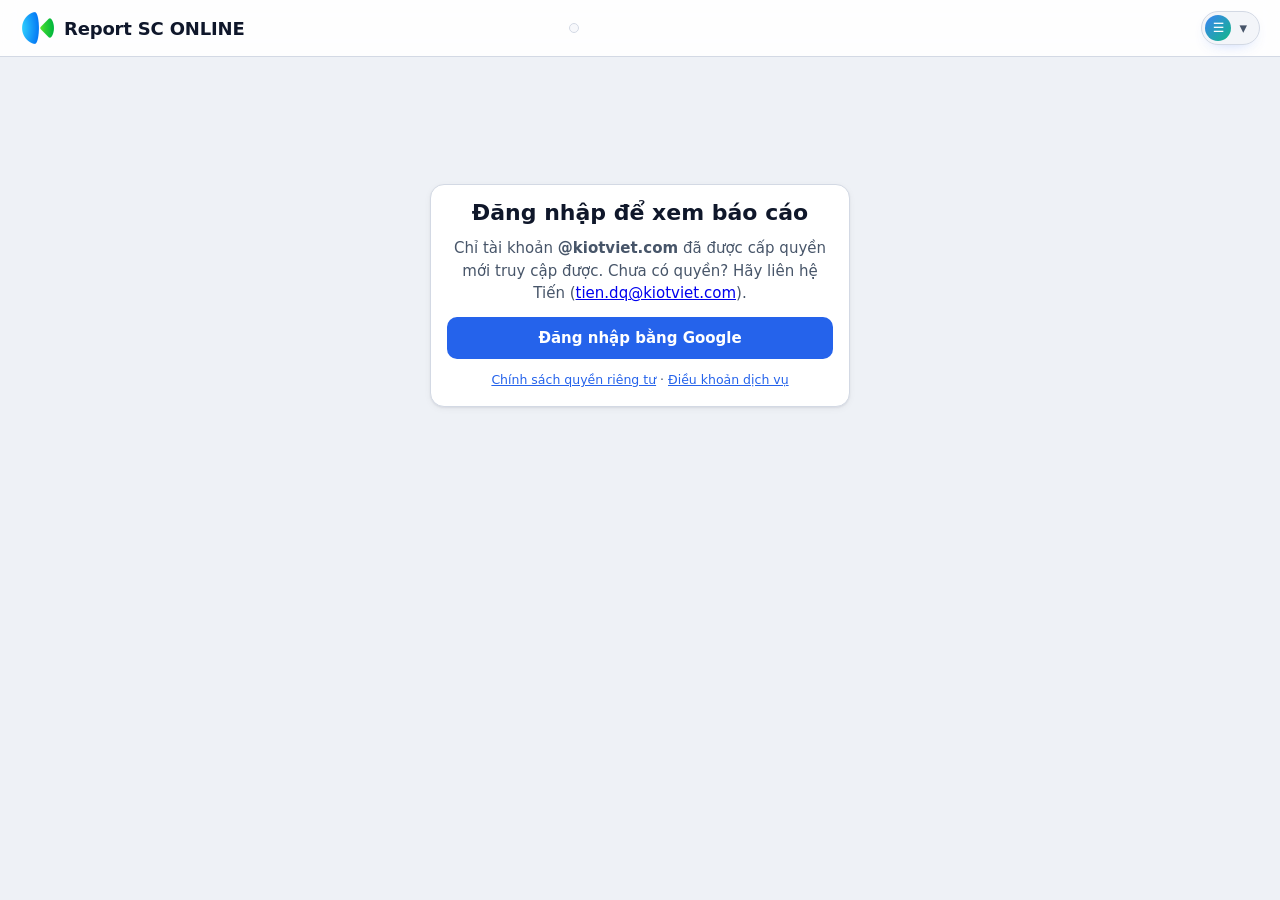
==== commit 80059c9b: "Add leave (Phép năm) tab from staff list sheet, restrict config/CRM/call to admin, rebuild desktop n" ====
--- a/docs/index.html
+++ b/docs/index.html
@@ -52,26 +52,27 @@
           <h1 class="brand__title">Report SC ONLINE</h1>
         </a>
       </div>
+      <nav class="tabs" id="tabs" aria-label="Điều hướng chính"></nav>
       <div class="topbar__actions">
-        <button id="settings-btn" class="pill pill--primary" type="button" data-tab="settings" aria-label="Thiết lập cấu hình" title="Thiết lập cấu hình" hidden>
-          <svg viewBox="0 0 24 24" width="18" height="18" fill="none" stroke="currentColor" stroke-width="2" stroke-linecap="round" stroke-linejoin="round" aria-hidden="true"><path d="M4 6h10M18 6h2M4 12h4M12 12h8M4 18h12M20 18h0"/><circle cx="16" cy="6" r="2"/><circle cx="10" cy="12" r="2"/><circle cx="18" cy="18" r="2"/></svg>
-          <span>Thiết lập</span>
+        <button id="user" class="user" type="button" aria-haspopup="menu" aria-expanded="false" aria-controls="account-menu" title="Tài khoản và tuỳ chọn">
+          <i class="user__avatar" id="user-avatar">☰</i><span id="user-email" class="user__email">Menu</span><span class="user__caret" aria-hidden="true">▾</span>
         </button>
-        <span id="user" class="user" hidden><i class="user__avatar" id="user-avatar"></i><span id="user-email"></span></span>
-        <button id="logout" class="pill pill--danger" type="button" hidden>
-          <svg viewBox="0 0 24 24" width="18" height="18" fill="none" stroke="currentColor" stroke-width="2" stroke-linecap="round" stroke-linejoin="round" aria-hidden="true"><path d="M9 4H5v16h4M16 8l4 4-4 4M20 12H9"/></svg>
-          <span>Đăng xuất</span>
-        </button>
-        <button id="help" class="icon-btn" type="button" aria-label="Hướng dẫn sử dụng" title="Hướng dẫn sử dụng">?</button>
-        <button id="theme" class="icon-btn" type="button" aria-label="Đổi giao diện sáng/tối">◐</button>
       </div>
     </div>
-    <nav class="tabs" id="tabs" aria-label="Chọn team"></nav>
   </header>
 
   <div id="refresh-bar" class="refresh-bar" role="status" hidden></div>
   <div id="welcome" class="welcome" hidden></div>
   <main id="view" class="container" aria-live="polite"></main>
+  <div id="popmenu" class="menu" role="menu" hidden></div>
+  <div id="account-menu" class="menu menu--account" role="menu" hidden>
+    <p class="menu__who" id="menu-who">Chưa đăng nhập</p>
+    <button id="settings-btn" class="menu__item" type="button" role="menuitem" data-tab="settings" hidden>⚙️ Thiết lập</button>
+    <button id="help" class="menu__item" type="button" role="menuitem">❓ Hướng dẫn sử dụng</button>
+    <button id="theme" class="menu__item" type="button" role="menuitem">◐ Giao diện sáng / tối</button>
+    <button id="logout" class="menu__item menu__item--danger" type="button" role="menuitem" hidden>⎋ Đăng xuất</button>
+  </div>
+  <aside id="coach" aria-live="polite"></aside>
   <nav class="bottom-nav" id="bottom-nav" aria-label="Điều hướng chính"></nav>
   <dialog id="detail" class="drawer" aria-label="Chi tiết nhân sự"></dialog>
 </body>
--- a/docs/css/styles.css
+++ b/docs/css/styles.css
@@ -321,7 +321,7 @@
 @media (max-width: 640px) {
   .topbar__inner { flex-wrap: wrap; gap: 8px 6px; padding-bottom: 8px; }
   .brand-group { flex: 1 1 auto; min-width: 0; }
-  .topbar__actions { display: contents; }
+  .topbar__actions { display: flex; }
   .topbar__actions > .select { order: 3; flex: 1 1 0; min-width: 0; max-width: none; }
   .topbar__actions > #help { order: 3; }
 }
@@ -796,3 +796,179 @@
 .monthbar { display: flex; align-items: center; gap: 10px; }
 .monthbar label { font-size: 12px; font-weight: 600; color: var(--muted); text-transform: uppercase; letter-spacing: .03em; }
 .monthbar .select { height: 36px; min-width: 150px; font-weight: 600; }
+
+/* Thư viện tài liệu */
+.lib-stat { text-align: left; } .lib-stat.is-active { border-color: var(--accent); box-shadow: 0 0 0 2px var(--accent) inset; }
+.lib-groups { display: grid; gap: 14px; }
+.lib-list { list-style: none; margin: 0; padding: 0; display: grid; gap: 8px; }
+.lib-item { display: grid; grid-template-columns: 34px 1fr auto; align-items: center; gap: 10px; padding: 10px 12px; border: 1px solid var(--border); border-radius: 12px; background: var(--surface); }
+.lib-item:hover { border-color: var(--accent); }
+.lib-item__icon { font-size: 22px; text-align: center; }
+.lib-item__text { display: grid; min-width: 0; } .lib-item__text strong { overflow-wrap: anywhere; } .lib-item__text small { color: var(--muted); }
+.lib-item__go { text-decoration: none; padding: 6px 16px; }
+.lib-icon { display: inline-grid; place-items: center; flex: none; border-radius: 10px; color: #fff; background: linear-gradient(135deg, var(--c), color-mix(in srgb, var(--c) 70%, #000)); box-shadow: 0 4px 10px -5px var(--c); }
+.lib-title { display: flex; align-items: center; gap: 8px; }
+.lib-item { grid-template-columns: 36px 1fr auto; }
+:root[data-theme="light"] .lib-icon { box-shadow: none; }
+
+/* Nhân vật Coach KPI nổi ở góc màn hình */
+#coach { position: fixed; z-index: 40; bottom: 0; left: 0; right: 0; pointer-events: none; }
+.coach-float { position: absolute; bottom: 16px; display: grid; gap: 4px; width: min(300px, calc(100vw - 24px)); pointer-events: none; }
+.coach-float--right { right: 14px; justify-items: end; } .coach-float--left { left: 14px; justify-items: start; }
+.coach-float > * { pointer-events: auto; }
+.coach__figure { all: unset; cursor: pointer; display: block; width: 92px; border-radius: 16px; }
+.coach__figure:focus-visible { outline: 2px solid var(--accent); outline-offset: 2px; }
+.coach__svg { width: 100%; height: auto; display: block; filter: drop-shadow(0 6px 8px rgb(15 23 42 / .25)); transform-origin: 50% 90%; animation: coach-bob 3.2s ease-in-out infinite; }
+.coach--stern .coach__svg { animation-duration: 2.2s; } .coach--celebrate .coach__svg { animation: coach-jump 1.2s ease-in-out infinite; }
+@keyframes coach-bob { 50% { transform: translateY(-3px) rotate(-1deg); } }
+@keyframes coach-jump { 50% { transform: translateY(-8px); } }
+.coach__bubble { position: relative; width: 100%; display: grid; gap: 8px; padding: 12px 14px; border-radius: 16px; background: var(--surface); border: 1px solid var(--border); box-shadow: 0 10px 28px -12px rgb(15 23 42 / .35); }
+.coach__bubble::after { content: ""; position: absolute; bottom: -8px; width: 14px; height: 14px; background: inherit; border: inherit; border-width: 0 1px 1px 0; transform: rotate(45deg); }
+.coach-float--right .coach__bubble::after { right: 36px; } .coach-float--left .coach__bubble::after { left: 36px; }
+.coach--stern .coach__bubble { background: var(--bad-soft); border-color: color-mix(in srgb, var(--bad) 45%, transparent); }
+.coach--worried .coach__bubble { background: var(--warn-soft); border-color: color-mix(in srgb, var(--warn) 45%, transparent); }
+.coach--cheer .coach__bubble, .coach--celebrate .coach__bubble { background: var(--good-soft); border-color: color-mix(in srgb, var(--good) 45%, transparent); }
+.coach__tools { display: flex; justify-content: space-between; align-items: center; gap: 8px; }
+.coach__name { font-size: 11px; font-weight: 800; letter-spacing: .04em; text-transform: uppercase; color: var(--muted); }
+.coach__tool { all: unset; cursor: pointer; padding: 2px 7px; border-radius: 6px; font-size: 11px; color: var(--muted); }
+.coach__tool:hover, .coach__tool:focus-visible { background: color-mix(in srgb, currentColor 14%, transparent); }
+.coach__line { margin: 0; font-size: .95rem; font-weight: 600; line-height: 1.4; }
+.coach__bubble .btn { justify-self: start; padding: 6px 14px; font-size: 13px; }
+.coach-float.is-min .coach__figure { width: 60px; height: 60px; border-radius: 50%; overflow: hidden; background: var(--surface); border: 2px solid var(--accent); box-shadow: 0 8px 20px -8px rgb(15 23 42 / .45); }
+.coach-float.is-min .coach__svg { width: 96px; margin: -17px 0 0 -18px; animation: none; filter: none; max-width: none; }
+@media (max-width: 640px) {
+  .coach-float { bottom: calc(var(--nav-h, 0px) + 10px + env(safe-area-inset-bottom)); width: min(260px, calc(100vw - 20px)); }
+  body.is-compact .coach-float { bottom: 10px; }
+  .coach__figure { width: 72px; }
+}
+@media (prefers-reduced-motion: reduce) { .coach__svg { animation: none !important; } }
+/* all: unset đặt lại pointer-events về kế thừa (none từ khung nổi) nên nhân vật không bấm được: bật lại rõ ràng */
+.coach__figure, .coach__tool { pointer-events: auto; }
+
+/* ---------- Điều hướng gọn: nhóm có menu thả xuống, nút tài khoản ---------- */
+.user { cursor: pointer; font: inherit; color: var(--text); border: 1px solid var(--border); }
+.user:hover { border-color: var(--accent); }
+.user.is-out { padding-right: 12px; }
+.user__caret { color: var(--muted); font-size: 11px; }
+.tab--group .tab__caret { margin-left: 5px; font-size: 10px; opacity: .75; }
+.tab[aria-expanded="true"] { background: var(--accent-soft); color: var(--accent); }
+.bottom-nav__item[aria-expanded="true"] { color: var(--accent); }
+
+.menu { position: fixed; z-index: 70; min-width: 200px; max-width: min(300px, calc(100vw - 16px)); padding: 6px; display: grid; gap: 2px; background: var(--surface); border: 1px solid var(--border); border-radius: 14px; box-shadow: 0 18px 44px -16px rgb(15 23 42 / .45); }
+.menu[hidden] { display: none; }
+.menu__item { all: unset; box-sizing: border-box; display: block; cursor: pointer; padding: 10px 12px; border-radius: 9px; font-size: 14px; color: var(--text); }
+.menu__item[hidden] { display: none; }
+.menu__item:hover, .menu__item:focus-visible { background: var(--accent-soft); }
+.menu__item:focus-visible { outline: 2px solid var(--accent); outline-offset: -2px; }
+.menu__item[aria-current="page"] { color: var(--accent); font-weight: 700; background: var(--accent-soft); }
+.menu__item--danger { color: var(--bad); } .menu__item--danger:hover { background: var(--bad-soft); }
+.menu__who { margin: 0; padding: 6px 12px 8px; font-size: 12px; color: var(--muted); border-bottom: 1px solid var(--border); overflow-wrap: anywhere; }
+.menu--account { min-width: 230px; }
+
+@media (max-width: 640px) {
+  .topbar__actions { display: flex; }
+  .user { display: inline-flex; padding: 3px; }
+  .user__email, .user__caret { display: none; }
+  .topbar__inner { flex-wrap: nowrap; padding-bottom: 8px; }
+}
+
+/* ===== Điều hướng "xịn": thanh viên thuốc có biểu tượng, nút đang chọn chuyển sắc có hào quang ===== */
+.topbar { border-bottom: 0; box-shadow: 0 1px 0 var(--border), 0 12px 28px -22px var(--glow); }
+.brand__title { letter-spacing: -.01em; }
+.tabs { width: fit-content; max-width: calc(100% - 24px); margin: 4px auto 10px 12px; padding: 4px; gap: 2px; background: color-mix(in srgb, var(--surface-2) 85%, transparent); border: 1px solid var(--border); border-radius: 16px; box-shadow: inset 0 1px 0 rgb(255 255 255 / .06); }
+.tabs .tab { display: inline-flex; align-items: center; gap: 7px; padding: 8px 14px; border: 0; border-radius: 12px; background: transparent; color: var(--muted); font-weight: 600; font-size: 14px; transition: background .18s ease, color .18s ease, box-shadow .18s ease, transform .18s ease; }
+.tabs .tab svg { width: 18px; height: 18px; flex: none; opacity: .9; }
+.tabs .tab:hover { background: var(--accent-soft); color: var(--text); }
+:root:root .tabs .tab[aria-current="page"] { color: #fff; background: linear-gradient(135deg, var(--btn), color-mix(in srgb, var(--btn) 55%, var(--c2))); box-shadow: 0 8px 18px -8px var(--glow), inset 0 1px 0 rgb(255 255 255 / .35); border-radius: 12px; }
+:root:root .tabs .tab[aria-current="page"] svg { opacity: 1; }
+.tabs .tab[aria-expanded="true"] { background: var(--accent-soft); color: var(--accent); }
+.tabs .tab--group .tab__caret { font-size: 10px; margin-left: 1px; transition: transform .18s ease; }
+.tabs .tab[aria-expanded="true"] .tab__caret { transform: rotate(180deg); }
+.tabs .chat-badge { margin-left: 2px; }
+
+.menu { backdrop-filter: blur(14px); background: color-mix(in srgb, var(--surface) 92%, transparent); animation: menu-in .16s ease both; transform-origin: top center; }
+@keyframes menu-in { from { opacity: 0; transform: translateY(-6px) scale(.97); } }
+.menu__item--rich { display: grid; grid-template-columns: 34px 1fr; align-items: center; gap: 10px; padding: 8px 10px; }
+.menu__icon { display: grid; place-items: center; width: 34px; height: 34px; border-radius: 10px; background: var(--accent-soft); color: var(--accent); }
+.menu__icon svg { width: 18px; height: 18px; }
+.menu__text { display: grid; min-width: 0; } .menu__text strong { font-weight: 700; } .menu__text small { color: var(--muted); font-size: 12px; font-weight: 500; }
+.menu__item--rich[aria-current="page"] .menu__icon { background: linear-gradient(135deg, var(--btn), color-mix(in srgb, var(--btn) 55%, var(--c2))); color: #fff; }
+.menu__item--rich:hover .menu__icon { transform: scale(1.06); } .menu__icon { transition: transform .15s ease; }
+.user { box-shadow: 0 6px 16px -10px var(--glow); transition: border-color .15s ease, box-shadow .15s ease; }
+.user:hover { box-shadow: 0 8px 20px -10px var(--glow); }
+
+@media (max-width: 640px) {
+  /* Thanh dưới dạng "đảo" nổi: bo tròn, mờ kính, mục đang chọn có ô biểu tượng chuyển sắc */
+  .bottom-nav { margin: 0 10px calc(8px + env(safe-area-inset-bottom)); padding: 6px 4px calc(6px); border: 1px solid var(--border); border-radius: 22px; background: color-mix(in srgb, var(--surface) 88%, transparent); backdrop-filter: blur(16px); box-shadow: 0 14px 34px -14px rgb(15 23 42 / .5); }
+  .bottom-nav__item { gap: 3px; padding: 4px 2px 2px; font-weight: 600; transition: color .18s ease; }
+  .bottom-nav__icon { display: grid; place-items: center; width: 44px; height: 30px; border-radius: 15px; transition: background .2s ease, transform .2s ease, box-shadow .2s ease; }
+  .bottom-nav__item svg { width: 20px; height: 20px; }
+  .bottom-nav__item[aria-current="page"] { color: var(--accent); }
+  :root:root .bottom-nav__item[aria-current="page"] .bottom-nav__icon { background: linear-gradient(135deg, var(--btn), color-mix(in srgb, var(--btn) 55%, var(--c2))); color: #fff; box-shadow: 0 8px 16px -8px var(--glow); transform: translateY(-2px); }
+  .bottom-nav__item[aria-expanded="true"] .bottom-nav__icon { background: var(--accent-soft); }
+  .bottom-nav__icon .chat-badge { right: -2px; top: -4px; }
+}
+@media (prefers-reduced-motion: reduce) { .menu, .tabs .tab, .bottom-nav__icon { animation: none; transition: none; } }
+@media (max-width: 640px) { .bottom-nav__item { font-size: 10.5px; letter-spacing: -.01em; } .bottom-nav { margin-inline: 8px; padding-inline: 2px; } }
+.menu { background: color-mix(in srgb, var(--surface) 96%, transparent); }
+/* Thanh điều hướng căn giữa */
+.tabs { margin: 4px auto 10px; justify-content: center; }
+
+/* Thanh trên cùng liền mạch trên máy tính: logo | điều hướng (giữa) | tài khoản, cùng một hàng */
+@media (min-width: 641px) {
+  .topbar__inner { display: grid; grid-template-columns: 1fr auto 1fr; align-items: center; gap: 16px; padding: 10px 16px; }
+  .topbar__inner .brand-group { justify-self: start; }
+  .topbar__inner .tabs { margin: 0; justify-self: center; }
+  .topbar__inner .topbar__actions { justify-self: end; }
+}
+/* Màn hình hẹp: điều hướng xuống hàng riêng ngay dưới, vẫn ở giữa */
+@media (min-width: 641px) and (max-width: 1180px) { .user__email { display: none; } .user { padding-right: 10px; } }
+@media (min-width: 641px) and (max-width: 900px) {
+  .topbar__inner { grid-template-columns: 1fr auto; row-gap: 8px; }
+  .topbar__inner .tabs { grid-column: 1 / -1; grid-row: 2; max-width: 100%; overflow-x: auto; }
+}
+.brand__title { white-space: nowrap; }
+@media (min-width: 641px) { .topbar__inner { grid-template-columns: minmax(max-content, 1fr) auto minmax(max-content, 1fr); } }
+@media (min-width: 641px) and (max-width: 900px) { .topbar__inner { grid-template-columns: 1fr auto; } }
+
+/* Phép năm */
+.hr-table th, .hr-table td { padding: 8px 12px; white-space: nowrap; text-align: center; } .hr-table td.sticky-col { text-align: left; }
+.hr-table td.strong { font-weight: 800; } .hr-table td.is-bad, .big.is-bad { color: var(--bad); } .hr-table td.is-warn { color: var(--warn); } .big.is-good { color: var(--good); }
+.hr-used { background: var(--accent-soft); color: var(--accent); font-weight: 700; }
+.hr-matrix th, .hr-matrix td { padding: 6px 10px; }
+
+/* Mũi tên ▾ của nhóm điều hướng và tài khoản to hơn, dễ thấy */
+.tabs .tab--group .tab__caret { font-size: 15px; line-height: 1; margin-left: 3px; opacity: .85; }
+.user__caret { font-size: 15px; line-height: 1; }
+
+/* Thanh tab gọn, phẳng: tab đang chọn là nền nhạt + chữ màu nhấn, không đổ bóng sáng */
+.tabs { padding: 3px; gap: 2px; border-radius: 12px; background: color-mix(in srgb, var(--surface-2) 70%, transparent); box-shadow: none; }
+.tabs .tab { height: 36px; padding: 0 14px; gap: 8px; border-radius: 9px; font-size: 14px; font-weight: 600; letter-spacing: .1px; color: var(--muted); }
+.tabs .tab svg { width: 18px; height: 18px; stroke-width: 1.7; opacity: .85; }
+.tabs .tab:hover { background: color-mix(in srgb, var(--text) 7%, transparent); color: var(--text); }
+:root:root .tabs .tab[aria-current="page"] { background: var(--accent-soft); color: var(--accent); box-shadow: inset 0 0 0 1px color-mix(in srgb, var(--accent) 35%, transparent); }
+:root:root .tabs .tab[aria-current="page"] svg { opacity: 1; stroke-width: 2; }
+.tabs .tab[aria-expanded="true"] { background: color-mix(in srgb, var(--text) 9%, transparent); color: var(--text); }
+.tabs { padding: 6px; gap: 4px; border-radius: 16px; }
+.tabs .tab { height: 38px; padding: 0 16px; border-radius: 11px; }
+
+/* ===== Thanh điều hướng desktop (bản chốt): không bị cắt, tự co gọn theo bề rộng ===== */
+@media (min-width: 641px) {
+  .topbar__inner { display: flex; align-items: center; gap: 14px; padding: 10px 20px; }
+  .topbar__inner .brand-group { flex: none; }
+  .topbar__inner .topbar__actions { flex: none; margin-left: auto; }
+  .topbar__inner .tabs { flex: 0 1 auto; min-width: 0; margin: 0 auto; width: auto; max-width: none; overflow: visible; justify-content: center; flex-wrap: nowrap; padding: 4px; gap: 2px; border-radius: 14px; }
+  .topbar__inner .tabs .tab { flex: none; height: 38px; padding: 0 14px; border-radius: 10px; white-space: nowrap; }
+}
+/* Hẹp vừa: chỉ tab đang chọn hiện chữ, các tab còn lại chỉ icon (rê chuột có tên) */
+@media (min-width: 901px) and (max-width: 1320px) {
+  .topbar__inner .tabs .tab:not([aria-current="page"]) .tab__label { display: none; }
+  .topbar__inner .tabs .tab:not([aria-current="page"]) { padding: 0 12px; }
+  .user__email { display: none; } .user { padding-right: 10px; }
+}
+/* Rất hẹp: điều hướng xuống hàng riêng, đủ chữ, cuộn ngang nếu cần */
+@media (min-width: 641px) and (max-width: 900px) {
+  .topbar__inner { flex-wrap: wrap; row-gap: 8px; }
+  .topbar__inner .tabs { order: 3; flex: 1 1 100%; justify-content: flex-start; overflow-x: auto; }
+  .topbar__inner .tabs .tab:not([aria-current="page"]) .tab__label { display: inline; }
+}
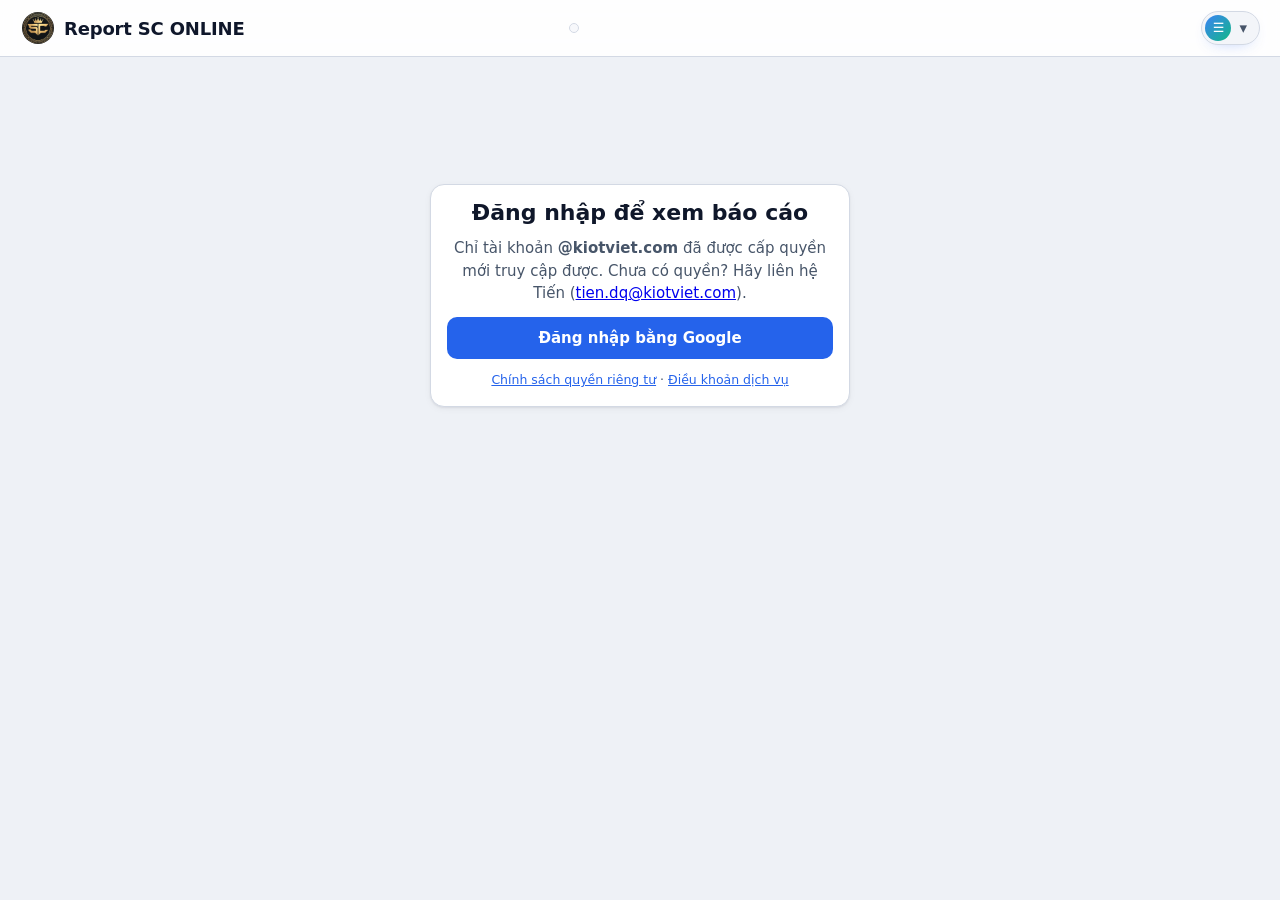
==== commit c7634f18: "Đổi logo mới (SC có vương miện): header, màn hình khởi động, favicon và icon PWA Co-Authored-By: Cla" ====
--- a/docs/index.html
+++ b/docs/index.html
@@ -48,7 +48,7 @@
     <div class="topbar__inner">
       <div class="brand-group">
         <a class="brand" href="#/" data-tab="overview" title="Về màn hình chính" aria-label="Report SC ONLINE — về màn hình chính">
-          <img class="brand__logo" src="icons/mark.png" width="32" height="32" alt="KiotViet">
+          <img class="brand__logo" src="icons/mark.png" width="32" height="32" alt="Report SC">
           <h1 class="brand__title">Report SC ONLINE</h1>
         </a>
       </div>
--- a/docs/css/styles.css
+++ b/docs/css/styles.css
@@ -461,7 +461,7 @@
 
 /* ---------- Logo KiotViet ---------- */
 .brand { display: flex; align-items: center; gap: 10px; }
-.brand__logo { width: 32px; height: 32px; flex: none; object-fit: contain; }
+.brand__logo { width: 32px; height: 32px; flex: none; object-fit: contain; border-radius: 50%; }
 .boot__bars { width: 48px; height: 48px; object-fit: contain; }
 
 /* ---------- Điện thoại: thu gọn thanh khi cuộn, kéo để tải lại ---------- */
@@ -793,7 +793,7 @@
 .access-table th, .access-table td { padding: 8px 12px; white-space: nowrap; text-align: center; } .access-table td.sticky-col { text-align: left; }
 
 /* Ô chọn tháng nằm trong tab */
-.monthbar { display: flex; align-items: center; gap: 10px; }
+.monthbar { display: flex; align-items: center; flex-wrap: wrap; gap: 10px; }
 .monthbar label { font-size: 12px; font-weight: 600; color: var(--muted); text-transform: uppercase; letter-spacing: .03em; }
 .monthbar .select { height: 36px; min-width: 150px; font-weight: 600; }
 
@@ -972,3 +972,336 @@
   .topbar__inner .tabs { order: 3; flex: 1 1 100%; justify-content: flex-start; overflow-x: auto; }
   .topbar__inner .tabs .tab:not([aria-current="page"]) .tab__label { display: inline; }
 }
+
+/* Hướng dẫn sử dụng */
+.guide { position: fixed; inset: 0; z-index: 96; display: grid; place-items: center; padding: 20px; background: rgb(8 12 24 / .6); backdrop-filter: blur(4px); }
+.guide__panel { width: min(1000px, 100%); height: min(760px, 100%); display: flex; flex-direction: column; background: var(--surface); border: 1px solid var(--border); border-radius: 20px; box-shadow: 0 30px 80px -30px rgb(0 0 0 / .6); overflow: hidden; }
+.guide__head { display: flex; align-items: center; gap: 12px; padding: 14px 18px; border-bottom: 1px solid var(--border); }
+.guide__head h2 { margin: 0; font-size: 1.15rem; white-space: nowrap; }
+.guide__search { flex: 1; min-width: 0; }
+.guide__close { border: 0; background: transparent; color: var(--muted); font-size: 18px; width: 36px; height: 36px; border-radius: 10px; cursor: pointer; }
+.guide__close:hover { background: var(--accent-soft); color: var(--text); }
+.guide__main { flex: 1; min-height: 0; display: grid; grid-template-columns: 230px 1fr; }
+.guide__toc { overflow-y: auto; padding: 12px; border-right: 1px solid var(--border); display: flex; flex-direction: column; gap: 2px; }
+.guide__toc a { display: flex; gap: 8px; align-items: center; padding: 8px 10px; border-radius: 10px; color: var(--muted); font-size: 14px; font-weight: 600; text-decoration: none; }
+.guide__toc a:hover { background: var(--accent-soft); color: var(--text); }
+.guide__toc a[hidden] { display: none; }
+.guide__body { overflow-y: auto; padding: 8px 26px 40px; scroll-behavior: smooth; }
+.guide__body section { padding: 18px 0; border-bottom: 1px solid var(--border); }
+.guide__body section[hidden] { display: none; }
+.guide__body h3 { margin: 0 0 10px; font-size: 1.1rem; display: flex; gap: 10px; align-items: center; }
+.guide__body h4 { margin: 14px 0 6px; font-size: .95rem; color: var(--accent); }
+.guide__body p, .guide__body li { font-size: 14.5px; line-height: 1.65; }
+.guide__body p { margin: 6px 0; }
+.guide__body ul { margin: 6px 0; padding-left: 20px; display: grid; gap: 5px; }
+.guide__table { overflow-x: auto; margin: 8px 0; }
+.guide__table table { border-collapse: collapse; width: 100%; font-size: 14px; }
+.guide__table th, .guide__table td { border: 1px solid var(--border); padding: 8px 12px; text-align: center; }
+.guide__table th { background: var(--surface-2); }
+.guide__empty { text-align: center; color: var(--muted); padding: 40px 0; }
+@media (max-width: 760px) {
+  .guide { padding: 0; } .guide__panel { height: 100%; border-radius: 0; }
+  .guide__head { flex-wrap: wrap; } .guide__head h2 { flex: 1; } .guide__search { order: 3; flex-basis: 100%; }
+  .guide__main { grid-template-columns: 1fr; grid-template-rows: auto 1fr; }
+  .guide__toc { flex-direction: row; overflow-x: auto; border-right: 0; border-bottom: 1px solid var(--border); padding: 8px; } .guide__toc a { white-space: nowrap; }
+  .guide__body { padding: 4px 16px 40px; }
+}
+
+/* Talktime theo ngày: đạt chỉ tiêu xanh, chưa đạt đỏ */
+.timesheet__table td.talk-ok, strong.talk-ok { color: var(--good); font-weight: 700; }
+.timesheet__table td.talk-bad, strong.talk-bad { color: var(--bad); font-weight: 700; }
+.timesheet__note { max-width: 150px; overflow: hidden; text-overflow: ellipsis; white-space: nowrap; }
+.timesheet__sum { margin: 10px 0 4px; font-size: 14.5px; font-weight: 600; }
+.timesheet__table tfoot td { border-top: 2px solid var(--border); }
+.timesheet__table th:nth-child(4), .timesheet__table td.timesheet__note { width: 140px; max-width: 140px; }
+.timesheet__sum.talk-ok { color: var(--good); } .timesheet__sum.talk-bad { color: var(--bad); }
+
+/* Các thẻ biểu đồ xếp theo cột (masonry): thẻ ngắn không bị kéo giãn, không còn khoảng trống cạnh thẻ dài */
+.charts { display: block; column-width: 340px; column-gap: 16px; }
+.charts > * { break-inside: avoid; margin: 0 0 16px; width: 100%; box-sizing: border-box; }
+@media (max-width: 640px) { .charts { column-width: auto; columns: 1; } }
+
+/* Bảng tổng công tháng: ô nhỏ gọn, X xanh, X/2 vàng, Chủ nhật nền nhạt */
+.work-table th.wk, .work-table td.wk { text-align: center; padding: 7px 4px; min-width: 30px; font-size: 13px; }
+.work-table th.wk small { display: block; font-size: 10px; font-weight: 500; opacity: .75; }
+.work-table td.wk--x { color: var(--good); font-weight: 800; }
+.work-table td.wk--h { color: var(--warn); font-weight: 800; }
+.work-table th.wk--off, .work-table td.wk--off { background: color-mix(in srgb, var(--muted) 12%, var(--surface)); }
+.work-table tbody tr:nth-child(even) td.wk--off { background: color-mix(in srgb, var(--muted) 16%, var(--surface)); }
+.work-table th.wk, .work-table td.wk { min-width: 34px; }
+.work-table td.wk--h { font-size: 10.5px; letter-spacing: -.3px; }
+
+/* Nút xuất bảng ra Excel / PDF */
+.export-bar { display: flex; justify-content: flex-end; gap: 6px; margin: 6px 0 4px; }
+.export-btn { font: inherit; font-size: 12.5px; font-weight: 600; padding: 4px 10px; border-radius: 8px; border: 1px solid var(--border); background: var(--surface-2); color: var(--muted); cursor: pointer; }
+.export-btn:hover { color: var(--text); background: var(--accent-soft); border-color: var(--accent); }
+@media print { .export-bar { display: none; } }
+.export-bar--inline { margin: 0 0 0 auto; align-self: center; flex: none; }
+.toolbar > .export-bar--inline, .card__head > .export-bar--inline { margin-left: auto; }
+.filters > .export-bar--inline { margin-left: auto; align-self: flex-end; }
+
+/* Ô có ghi chú: chấm nhỏ ở góc + chú thích nổi khi rê chuột */
+td.wk--note { position: relative; cursor: help; }
+td.wk--note::after { content: ""; position: absolute; top: 3px; right: 3px; width: 6px; height: 6px; border-radius: 50%; background: var(--accent); }
+.tip { position: fixed; z-index: 120; max-width: min(300px, calc(100vw - 16px)); padding: 8px 11px; border-radius: 10px; background: var(--surface); color: var(--text); border: 1px solid var(--accent); box-shadow: 0 12px 28px -10px rgb(0 0 0 / .55); font-size: 13.5px; line-height: 1.45; pointer-events: none; }
+.tip small { display: block; margin-bottom: 2px; color: var(--muted); font-size: 11.5px; }
+
+/* Nút xuất gọn: một nút "⬇ Xuất" mở menu Excel / PDF, nằm trong hàng tiêu đề của bảng */
+.export-bar { position: relative; }
+.export-menu { position: absolute; right: 0; top: calc(100% + 4px); z-index: 40; min-width: 140px; padding: 4px; background: var(--surface); border: 1px solid var(--border); border-radius: 10px; box-shadow: 0 14px 30px -12px rgb(0 0 0 / .5); }
+.export-menu[hidden] { display: none; }
+.export-menu button { display: block; width: 100%; text-align: left; font: inherit; font-size: 13.5px; padding: 7px 10px; border: 0; border-radius: 7px; background: transparent; color: var(--text); cursor: pointer; }
+.export-menu button:hover { background: var(--accent-soft); color: var(--accent); }
+.export-btn { padding: 3px 9px; }
+summary > .export-bar--inline { float: right; margin: -2px 0 0; }
+summary > .export-bar--inline { margin-left: auto; float: none; }
+details.timesheet > summary { display: flex; align-items: center; gap: 10px; }
+
+/* Thanh tiêu đề có nút Xuất: [Tiêu đề] [⬇ Xuất] ở hàng trên, ghi chú nằm hàng dưới */
+.toolbar:has(> .export-bar--inline) { flex-wrap: wrap; justify-content: flex-start; align-items: center; gap: 4px 12px; }
+.toolbar:has(> .export-bar--inline) > :first-child { order: 1; flex: none; }
+.toolbar:has(> .export-bar--inline) > .export-bar--inline { order: 2; margin: 0; }
+.toolbar:has(> .export-bar--inline) > .muted { order: 3; flex: 1 0 100%; margin: 0; text-align: left; }
+.card__head:has(> .export-bar--inline) { flex-wrap: nowrap; align-items: center; gap: 12px; }
+
+/* Chất lượng cuộc gọi kết nối */
+.stack--big { height: 22px; border-radius: 8px; margin: 10px 0 8px; }
+.advice { margin: 8px 0 0; padding: 0; list-style: none; display: grid; gap: 8px; }
+.advice li { padding: 10px 12px; border-radius: 10px; border-left: 4px solid var(--muted); background: var(--surface-2); font-size: 14.5px; line-height: 1.55; }
+.advice--bad { border-left-color: var(--bad) !important; } .advice--warn { border-left-color: var(--warn) !important; } .advice--good { border-left-color: var(--good) !important; } .advice--info { border-left-color: var(--accent) !important; }
+.connect-table th, .connect-table td { white-space: nowrap; }
+.hist { display: grid; gap: 8px; margin: 10px 0; }
+.hist__row { display: grid; grid-template-columns: 110px 1fr 120px; gap: 12px; align-items: center; font-size: 14px; }
+.hist__row .num { text-align: right; }
+.hist .bar--bad .bar__fill { background: var(--bad); }
+@media (max-width: 640px) { .hist__row { grid-template-columns: 84px 1fr 96px; gap: 8px; font-size: 13px; } }
+small.talk-ok { color: var(--good); font-weight: 700; } small.talk-bad { color: var(--bad); font-weight: 700; }
+.swatch.s5, .stack__seg.s5 { background: #ef6a6a; } .swatch.s6, .stack__seg.s6 { background: #a78bfa; }
+.donut__arc.s5 { stroke: #ef6a6a; } .donut__arc.s6 { stroke: #a78bfa; }
+.chart text.val { fill: var(--text); font-size: 10.5px; font-weight: 700; paint-order: stroke; stroke: var(--surface); stroke-width: 3px; stroke-linejoin: round; }
+
+/* Biểu đồ bấm để phóng to */
+.chart, .donut { cursor: zoom-in; }
+.zoom { position: fixed; inset: 0; z-index: 130; display: grid; place-items: center; padding: 20px; background: rgb(8 12 24 / .72); backdrop-filter: blur(4px); }
+.zoom__panel { width: min(1100px, 100%); max-height: 100%; overflow: auto; padding: 16px 20px 22px; background: var(--surface); border: 1px solid var(--border); border-radius: 18px; box-shadow: 0 30px 80px -30px rgb(0 0 0 / .7); }
+.zoom__head { display: flex; align-items: center; justify-content: space-between; gap: 12px; }
+.zoom__head h3 { margin: 0; font-size: 1.15rem; }
+.zoom__close { border: 0; background: transparent; color: var(--muted); font-size: 18px; width: 36px; height: 36px; border-radius: 10px; cursor: pointer; }
+.zoom__close:hover { background: var(--accent-soft); color: var(--text); }
+.zoom__note { margin: 4px 0 10px; }
+.zoom__body .chart, .zoom__body .donut { cursor: default; }
+.zoom__body .chart svg { width: 100%; height: auto; max-height: 72vh; }
+.zoom__body .donut { grid-template-columns: minmax(200px, 320px) 1fr; gap: 28px; font-size: 16px; }
+@media (max-width: 640px) { .zoom { padding: 8px; } .zoom__body .donut { grid-template-columns: 1fr; } }
+.zoom__body .chart text.val { font-size: 8.5px; }
+
+/* Hàng trung bình cuối bảng KPI */
+tr.avg-row td { font-weight: 700; background: var(--surface-2) !important; border-top: 2px solid var(--border); }
+tr.avg-row td .person small { font-weight: 500; }
+
+/* Bảng KPI của team: các cột số liệu căn giữa (từ cột Tiến độ trở đi) */
+.team-table th:nth-child(n+3), .team-table td:nth-child(n+3) { text-align: center; }
+.team-table td:nth-child(n+3) .rate { align-items: center; justify-items: center; }
+.team-table th:nth-child(n+3) button { margin-inline: auto; }
+
+/* Cột TB/ngày cố định bên phải: màu nhiệt phải đặc (trộn với nền) để chữ của các cột cuộn qua không lộ ra phía sau */
+.day-table td:last-child.heat-low  { background: color-mix(in srgb, var(--bad-fill) 42%, var(--surface)) !important; }
+.day-table td:last-child.heat-mid  { background: color-mix(in srgb, var(--warn-fill) 40%, var(--surface)) !important; }
+.day-table td:last-child.heat-good { background: color-mix(in srgb, var(--good-fill) 30%, var(--surface)) !important; }
+.day-table td:last-child.heat-top  { background: color-mix(in srgb, var(--good-fill) 62%, var(--surface)) !important; }
+sup.half { font-size: 9px; margin-left: 2px; opacity: .85; }
+.talk-legend .swatch { display: inline-block; width: 14px; height: 10px; border-radius: 3px; vertical-align: middle; }
+
+/* Cột kết quả cuối bảng theo ngày (TB/ngày công, Tổng…): nổi bật hơn các cột ngày */
+.day-table td:last-child, .day-table th:last-child { border-left: 2px solid var(--accent); box-shadow: -10px 0 14px -10px rgb(0 0 0 / .55); }
+.day-table td:last-child { font-size: 15px; font-weight: 800; min-width: 84px; text-align: center; }
+.day-table thead th:last-child { background: color-mix(in srgb, var(--accent) 24%, var(--surface-2)) !important; color: var(--text); font-weight: 800; text-align: center; min-width: 84px; }
+.day-table tfoot td:last-child { background: color-mix(in srgb, var(--accent) 12%, var(--surface-2)) !important; }
+.sla-cell--late { background: color-mix(in srgb, var(--bad-fill) 35%, transparent); color: var(--bad); font-weight: 700; }
+.sla-cell--soon { background: color-mix(in srgb, var(--warn-fill) 30%, transparent); color: var(--warn); font-weight: 700; }
+.sla-soon { color: var(--warn); font-weight: 700; margin-left: 3px; }
+.lib-item__actions { display: inline-flex; gap: 8px; align-items: center; flex: none; }
+.lib-item__copy.is-copied { color: var(--good); border-color: var(--good); }
+@media (max-width: 520px) { .lib-item__actions { flex-direction: column; align-items: stretch; } }
+.lib-item__copy { width: 36px; height: 36px; padding: 0; display: inline-grid; place-items: center; }
+@media (max-width: 520px) { .lib-item__actions { flex-direction: row; } }
+
+/* Cảnh báo chất lượng dữ liệu */
+.dq { display: grid; gap: 6px; margin-bottom: 12px; }
+.dq p { margin: 0; }
+.dq .btn { justify-self: start; }
+
+/* Xuất báo cáo tuần/tháng */
+.monthbar__reports { display: inline-flex; align-items: center; flex-wrap: wrap; gap: 6px 10px; margin-left: auto; }
+.reportbtn { display: inline-flex; align-items: center; gap: 4px; font-weight: 600; font-size: 13px; }
+
+/* Kiểm soát call: nhận xét dài, giữ xuống dòng */
+.cs-note { white-space: pre-line; max-width: 520px; min-width: 260px; line-height: 1.4; }
+
+/* Kiểm soát call: thẻ call dễ đọc, nhận xét dài tách ý */
+.cs-list { display: grid; gap: 12px; }
+.cs-card { background: var(--surface); border: 1px solid var(--border); border-left: 4px solid var(--good-fill); border-radius: 12px; padding: 12px 16px; box-shadow: var(--shadow); }
+.cs-card--urgent { border-left-color: var(--bad-fill); border-left-width: 6px; background: linear-gradient(90deg, color-mix(in srgb, var(--bad-fill) 7%, var(--surface)), var(--surface) 40%); }
+.cs-card--weak { border-left-color: var(--warn-fill); }
+.cs-card--none { border-left-color: var(--c4); }
+.cs-head { display: flex; flex-wrap: wrap; align-items: baseline; gap: 4px 14px; margin-bottom: 6px; }
+.cs-who { font-size: 15px; } .cs-when { font-weight: 600; }
+.cs-score { margin-left: auto; color: var(--warn-fill); letter-spacing: 1px; white-space: nowrap; } .cs-score .muted { opacity: .35; }
+.cs-tags { display: flex; flex-wrap: wrap; gap: 6px; margin: 4px 0 8px; }
+.cs-sec { margin-top: 8px; }
+.cs-sec h4 { margin: 0 0 4px; font-size: 11px; font-weight: 700; letter-spacing: .06em; text-transform: uppercase; color: var(--muted); }
+.cs-sec p { margin: 0; line-height: 1.6; }
+.cs-sec--fb { background: var(--accent-soft); border-radius: 8px; padding: 8px 12px; }
+.cs-notes { list-style: none; margin: 0; padding: 0; display: grid; gap: 6px; }
+.cs-n { line-height: 1.6; padding: 6px 10px; border-left: 3px solid var(--border); background: var(--surface-2); border-radius: 0 8px 8px 0; }
+.cs-n--pos { border-left-color: var(--good-fill); } .cs-n--neg { border-left-color: var(--warn-fill); }
+.cs-n--intro { background: none; border-left: 0; padding-left: 0; color: var(--muted); }
+.cs-n strong { color: var(--text); }
+.cs-more > summary { cursor: pointer; list-style: none; display: flex; flex-wrap: wrap; gap: 4px 10px; align-items: baseline; padding: 6px 10px; background: var(--surface-2); border-radius: 8px; line-height: 1.55; }
+.cs-more > summary::-webkit-details-marker { display: none; }
+.cs-prev { color: var(--muted); flex: 1 1 320px; }
+.cs-open, .cs-close { color: var(--accent); font-weight: 600; font-size: 13px; white-space: nowrap; }
+.cs-more[open] > summary { margin-bottom: 8px; } .cs-more[open] .cs-prev, .cs-more[open] .cs-open { display: none; } .cs-more:not([open]) .cs-close { display: none; }
+.cs-none { font-size: 13px; margin: 6px 0 0; }
+
+/* Kiểm soát call: bộ lọc chất lượng, nhãn xếp loại, bố cục rộng */
+.cs-chips { display: flex; flex-wrap: wrap; gap: 8px; margin: 4px 0 10px; }
+.cs-chip b { margin-left: 4px; font-variant-numeric: tabular-nums; }
+.cs-chip--urgent[aria-pressed="false"] { color: var(--bad); } .cs-chip--weak[aria-pressed="false"] { color: var(--warn); } .cs-chip--good[aria-pressed="false"] { color: var(--good); }
+.cs-search { flex: 1 1 220px; } .cs-search input { width: 100%; min-width: 200px; }
+.cs-count { margin: 6px 0 10px; }
+.cs-verdict { font-size: 12px; font-weight: 700; padding: 3px 10px; border-radius: 99px; background: var(--surface-2); color: var(--muted); white-space: nowrap; }
+.cs-verdict--urgent { background: var(--bad-fill); color: #fff; } .cs-verdict--weak { background: var(--warn-soft); color: var(--warn); } .cs-verdict--good { background: var(--good-soft); color: var(--good); }
+.cs-why { margin: 0 0 6px; font-size: 13px; color: var(--muted); }
+.cs-body--two { display: grid; grid-template-columns: minmax(0, 3fr) minmax(0, 2fr); gap: 4px 20px; align-items: start; }
+@media (max-width: 900px) { .cs-body--two { grid-template-columns: 1fr; } }
+
+/* Xu hướng và So sánh tháng: thẻ chỉ số, nhận định, nhân sự tăng/giảm, bảng nhiệt */
+.metric-cards { display: grid; grid-template-columns: repeat(auto-fit, minmax(190px, 1fr)); gap: 12px; margin: 4px 0 14px; }
+.metric-card { display: grid; gap: 4px; text-align: left; padding: 12px 14px; background: var(--surface); border: 1px solid var(--border); border-radius: var(--radius); cursor: pointer; color: inherit; font: inherit; box-shadow: var(--shadow); transition: border-color .15s, transform .15s; }
+.metric-card:hover { transform: translateY(-1px); border-color: var(--accent); }
+.metric-card.is-active { border-color: var(--accent); box-shadow: 0 0 0 2px color-mix(in srgb, var(--accent) 35%, transparent); }
+.metric-card__title { font-size: 12px; font-weight: 600; color: var(--muted); text-transform: uppercase; letter-spacing: .03em; }
+.metric-card__value { font-size: 24px; font-weight: 700; line-height: 1.1; }
+.metric-card__delta { font-size: 12px; } .metric-card__spark { height: 30px; }
+.spark { display: block; } .spark polyline { fill: none; stroke: currentColor; stroke-width: 1.8; stroke-linecap: round; stroke-linejoin: round; } .spark circle { fill: currentColor; }
+.tone-good { color: var(--good-fill); } .tone-bad { color: var(--bad-fill); } .tone-none { color: var(--c4); }
+.insights__list { margin: 6px 0 0; padding: 0; list-style: none; display: grid; gap: 6px; }
+.insights__item { padding: 6px 12px; border-left: 3px solid var(--border); background: var(--surface-2); border-radius: 0 8px 8px 0; line-height: 1.5; }
+.insights__item--good { border-left-color: var(--good-fill); } .insights__item--bad { border-left-color: var(--bad-fill); }
+.movers { display: grid; grid-template-columns: repeat(auto-fit, minmax(340px, 1fr)); gap: 12px; margin: 12px 0; }
+.movers__col--good { border-top: 3px solid var(--good-fill); } .movers__col--bad { border-top: 3px solid var(--bad-fill); }
+.movers__list { list-style: none; margin: 8px 0 0; padding: 0; display: grid; gap: 6px; }
+.movers__list li { display: grid; grid-template-columns: minmax(120px, 1.3fr) auto auto auto; align-items: center; gap: 10px; padding: 6px 0; border-top: 1px solid var(--border); }
+.movers__list li:first-child { border-top: 0; } .movers__vals { font-size: 13px; color: var(--muted); }
+.heat-table td.heat-cell { min-width: 62px; } .heat-cell--good { background: color-mix(in srgb, var(--good-fill) 22%, transparent); } .heat-cell--bad { background: color-mix(in srgb, var(--bad-fill) 22%, transparent); }
+.heat-spark { padding: 4px 10px; }
+.cmp-card__row { display: flex; gap: 10px; margin: 2px 0; font-size: 14px; }
+
+/* Dải làm mới đăng nhập: nút bấm trực tiếp */
+.refresh-bar__btn { margin-left: 12px; padding: 4px 14px; font: inherit; font-weight: 700; color: #fff; background: var(--btn); border: 0; border-radius: 99px; cursor: pointer; }
+.refresh-bar__btn:hover { filter: brightness(1.1); }
+
+/* Thanh chờ khi tải dữ liệu lớn */
+.loading { max-width: 460px; padding: 8px 0; } .loading p { margin: 0 0 8px; }
+.loading__bar { position: relative; height: 5px; border-radius: 99px; background: var(--surface-2); overflow: hidden; }
+.loading__bar i { position: absolute; inset: 0 auto 0 0; width: 35%; border-radius: 99px; background: var(--accent); animation: loading-slide 1.2s ease-in-out infinite; }
+@keyframes loading-slide { 0% { left: -35%; } 100% { left: 100%; } }
+@media (prefers-reduced-motion: reduce) { .loading__bar i { animation: none; width: 100%; opacity: .5; } }
+
+/* Dải báo có bản mới */
+.update-bar { position: fixed; left: 50%; bottom: calc(16px + env(safe-area-inset-bottom)); transform: translateX(-50%); z-index: 60; display: flex; align-items: center; gap: 14px; padding: 10px 14px 10px 18px; max-width: calc(100vw - 24px); border-radius: 99px; background: var(--text); color: var(--bg); font-size: 13.5px; font-weight: 600; box-shadow: 0 10px 30px rgb(0 0 0 / .35); }
+.update-bar button { padding: 6px 16px; border: 0; border-radius: 99px; background: var(--accent); color: #fff; font: inherit; font-weight: 700; cursor: pointer; white-space: nowrap; }
+@media (max-width: 900px) { .update-bar { bottom: calc(76px + env(safe-area-inset-bottom)); } }
+
+/* Nghe lại call: chọn kết quả sau khi nghe */
+.heard-cell { min-width: 150px; } .heard-cell small { display: block; margin-top: 2px; }
+.heard-select { min-width: 140px; height: 32px; padding: 0 8px; font-size: 13px; }
+.heard-select--good { border-color: var(--good-fill); color: var(--good); } .heard-select--warn { border-color: var(--warn-fill); color: var(--warn); } .heard-select--bad { border-color: var(--bad-fill); color: var(--bad); }
+.cs-goto { margin-left: 8px; font-size: 13px; }
+
+/* % Impact theo mục tiêu */
+td.impact--good { color: var(--good); font-weight: 700; } td.impact--warn { color: var(--warn); font-weight: 700; } td.impact--bad { color: var(--bad); font-weight: 700; }
+
+/* Trang "Hôm nay của tôi" */
+.today-hero { display: flex; flex-wrap: wrap; justify-content: space-between; align-items: flex-end; gap: 6px 16px; margin: 4px 0 14px; }
+.today-hero p { margin: 0; text-transform: capitalize; } .today-hero p:last-child { text-transform: none; }
+.today-grid { display: grid; grid-template-columns: repeat(auto-fit, minmax(320px, 1fr)); gap: 14px; align-items: start; }
+.today-wide { grid-column: 1 / -1; }
+.today-counts { display: flex; flex-wrap: wrap; align-items: center; gap: 8px; margin: 6px 0 10px; }
+.today-spark { padding: 6px 0; } .today-spark .spark { width: 100%; height: 64px; }
+.today-calls, .today-top { list-style: none; margin: 8px 0 0; padding: 0; display: grid; gap: 8px; }
+.today-call { padding: 8px 12px; border-left: 4px solid var(--good-fill); background: var(--surface-2); border-radius: 0 10px 10px 0; }
+.today-call--urgent { border-left-color: var(--bad-fill); } .today-call--weak { border-left-color: var(--warn-fill); } .today-call--none { border-left-color: var(--c4); }
+.today-call p { margin: 4px 0 0; line-height: 1.5; }
+.today-top li { display: flex; justify-content: space-between; gap: 12px; padding: 4px 0; border-top: 1px solid var(--border); } .today-top li:first-child { border-top: 0; }
+
+.kv dd.impact--good { color: var(--good); font-weight: 700; } .kv dd.impact--warn { color: var(--warn); font-weight: 700; } .kv dd.impact--bad { color: var(--bad); font-weight: 700; }
+
+/* Chuyển data: hai team SC Offline cạnh nhau trong một thẻ */
+.team-split { display: grid; grid-template-columns: repeat(2, minmax(0, 1fr)); gap: 18px; }
+.team-split__col .card__title { margin: 0 0 4px; } .team-split__col .muted { margin: 8px 0 4px; font-size: 12px; }
+@media (max-width: 900px) { .team-split { grid-template-columns: 1fr; } }
+.team-split .hist__row { grid-template-columns: minmax(70px, 96px) minmax(30px, 1fr) auto; gap: 8px; font-size: 12.5px; }
+.team-split .hist__row > span:first-child { overflow: hidden; text-overflow: ellipsis; white-space: nowrap; }
+.team-split .hist__row .num { white-space: nowrap; } .team-split .hist__row small { font-size: 11px; }
+
+/* Top tỉnh/thành và Theo team SC Offline: hai thẻ chia đều chiều ngang (thẻ team rộng hơn), không dồn về bên trái */
+.charts.region-split { display: grid; column-width: auto; columns: auto; grid-template-columns: minmax(0, 1fr) minmax(0, 1.5fr); gap: 16px; align-items: start; }
+.charts.region-split > * { margin: 0; }
+@media (max-width: 900px) { .charts.region-split { grid-template-columns: minmax(0, 1fr); } }
+.team-split .hist__row { grid-template-columns: minmax(80px, 130px) minmax(40px, 1fr) auto; }
+
+/* Phép năm: ô dùng phép đậm dần, thanh dùng phép, thẻ tóm tắt cá nhân */
+.hr-used { background: color-mix(in srgb, var(--accent) calc(18% + var(--i, .5) * 55%), transparent) !important; color: var(--text); font-weight: 700; }
+.hr-use { min-width: 140px; } .hr-use .bar { margin: 4px 0 2px; } .hr-use small { display: block; text-align: right; }
+.hr-spark { min-width: 100px; } .hr-hist .hist__row { grid-template-columns: minmax(110px, 170px) 1fr 80px; }
+.hr-hero { display: grid; grid-template-columns: minmax(180px, 260px) 1fr; gap: 20px; align-items: center; margin-bottom: 14px; }
+.hr-hero__msg { font-size: 17px; font-weight: 600; margin: 8px 0; line-height: 1.5; }
+@media (max-width: 700px) { .hr-hero { grid-template-columns: 1fr; justify-items: center; text-align: center; } }
+
+/* Phép năm: phép tồn năm trước và hạn 31/3 */
+.hr-carry { min-width: 120px; } .hr-carry-note { display: block; margin-top: 2px; } .hr-carry-note .badge { font-size: 11px; }
+.hr-carry-col { background: color-mix(in srgb, var(--warn-fill) 12%, transparent); font-weight: 700; }
+.hr-policy { margin: 6px 0 12px; line-height: 1.55; }
+.hr-carry-alert { margin: 0 0 14px; line-height: 1.55; } .hr-carry-alert--bad { background: var(--bad-soft); color: var(--bad); }
+
+/* Phép năm: cụm mốc hết tháng 3 giữa T3 và T4 */
+.hr-matrix .hr-cut { background: color-mix(in srgb, var(--accent) 9%, transparent); border-left: 1px solid color-mix(in srgb, var(--accent) 45%, transparent); }
+.hr-matrix .hr-cut--head { color: var(--accent); font-weight: 700; white-space: normal; min-width: 76px; line-height: 1.25; }
+.hr-matrix td.hr-cut:nth-of-type(7) { border-right: 1px solid color-mix(in srgb, var(--accent) 45%, transparent); }
+
+/* Thông báo lỗi/kết quả đồng bộ CRM và xuất call */
+.alert { display: flex; flex-wrap: wrap; gap: 10px 16px; align-items: center; justify-content: space-between; padding: 12px 16px; margin: 0 0 14px; border-radius: 12px; border: 1px solid var(--border); background: var(--surface-2); }
+.alert p { margin: 4px 0 0; line-height: 1.5; font-size: 14px; } .alert__hint { font-weight: 600; }
+.alert__actions { display: flex; gap: 8px; flex-wrap: wrap; }
+.alert--bad { background: var(--bad-soft); border-color: var(--bad-fill); color: var(--bad); } .alert--warn { background: var(--warn-soft); border-color: var(--warn-fill); color: var(--warn); } .alert--good { background: var(--good-soft); border-color: var(--good-fill); color: var(--good); }
+.alert--bad p, .alert--warn p, .alert--good p { color: var(--text); }
+#crm-elapsed.is-stalled { color: var(--warn); font-weight: 700; }
+
+/* Điểm Add-on thực đạt (Payment / Kship / HDDT) */
+td.addon-lost, .addon-lost { color: var(--bad); font-weight: 700; }
+.addon-lost-list { margin: 6px 0 0; padding-left: 18px; display: grid; gap: 6px; font-size: 13px; }
+.card__subtitle { margin: 14px 0 4px; font-size: 13px; }
+
+/* So sánh theo tuần (Customer Info) */
+.delta { display: block; font-size: 11px; font-weight: 700; color: var(--muted); }
+.delta--good { color: var(--good); } .delta--bad { color: var(--bad); }
+tr.is-partial td { opacity: .72; }
+
+.cinfo-charts { grid-template-columns: repeat(auto-fit, minmax(280px, 1fr)); margin-bottom: 12px; }
+
+/* Danh sách tính năng gọn và ô đánh giá (Customer Info → vì sao không khớp) */
+details.feat-list summary { cursor: pointer; color: var(--accent, #4f8cff); font-size: 12px; white-space: nowrap; }
+details.feat-list ul { margin: 4px 0 0; padding-left: 16px; font-size: 12px; min-width: 190px; }
+td.mm-eval { min-width: 210px; } td.mm-eval .select, td.mm-eval .mm-note { width: 100%; margin-bottom: 4px; }
+
+/* Chọn nhiều đánh giá (Customer Info → vì sao không khớp) */
+details.mm-multi { position: relative; margin-bottom: 4px; }
+details.mm-multi summary { cursor: pointer; list-style: none; padding: 6px 8px; border: 1px solid var(--border, #3a4560); border-radius: 8px; font-size: 13px; background: var(--card, transparent); }
+details.mm-multi summary::-webkit-details-marker { display: none; }
+details.mm-multi--good summary { border-color: var(--good-fill); color: var(--good); } details.mm-multi--warn summary { border-color: var(--warn-fill); color: var(--warn); } details.mm-multi--bad summary { border-color: var(--bad-fill); color: var(--bad); }
+.mm-multi__list { display: grid; gap: 4px; padding: 8px; margin-top: 4px; border: 1px solid var(--border, #3a4560); border-radius: 8px; font-size: 13px; background: var(--card, #121a2b); }
+.mm-multi__list label { display: flex; gap: 6px; align-items: flex-start; cursor: pointer; }
+
+.boot__bars { border-radius: 50%; }
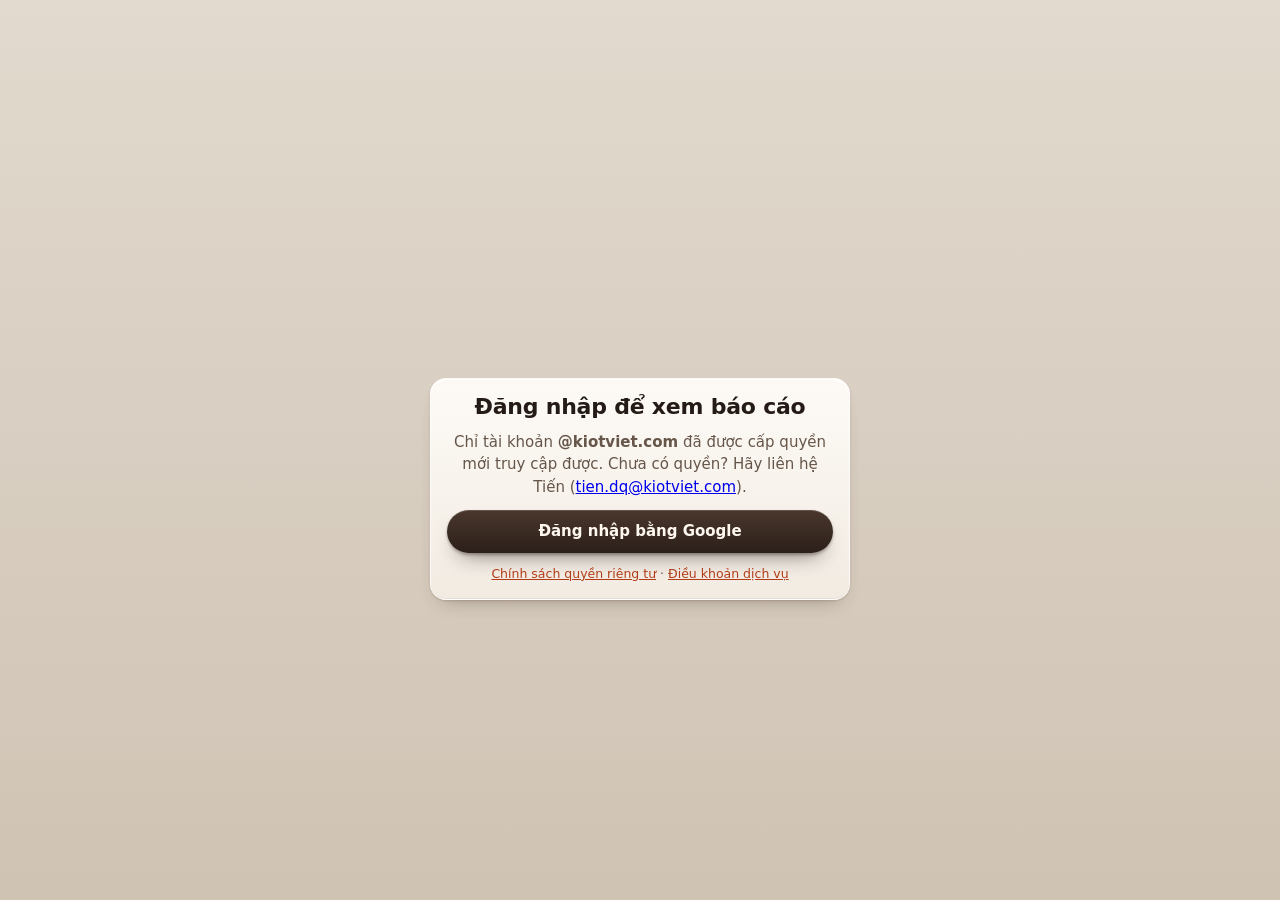
==== commit 57512f9a: "Phát hành giao diện mới; xóa file nháp config.js-E; sửa tiêu đề dài bị tràn ngang trên điện thoại Co" ====
--- a/docs/index.html
+++ b/docs/index.html
@@ -1,10 +1,10 @@
 <!doctype html>
-<html lang="vi">
+<html lang="vi" data-theme="soft">
 <head>
   <meta charset="utf-8">
   <meta name="viewport" content="width=device-width, initial-scale=1, minimum-scale=1, viewport-fit=cover">
   <meta name="color-scheme" content="light dark">
-  <meta name="theme-color" content="#2563eb">
+  <meta name="theme-color" content="#2f231d">
   <meta name="mobile-web-app-capable" content="yes">
   <meta name="apple-mobile-web-app-capable" content="yes">
   <meta name="apple-mobile-web-app-title" content="Report SC">
@@ -15,8 +15,11 @@
   <link rel="apple-touch-icon" href="icons/apple-touch-icon.png">
   <link rel="manifest" href="manifest.webmanifest">
   <link rel="stylesheet" href="css/styles.css">
+  <link rel="stylesheet" href="css/layout-side.css">
+  <link rel="stylesheet" href="css/theme-soft.css">
   <script>
-    try { const t = localStorage.getItem('theme'); if (t) document.documentElement.dataset.theme = t; } catch {}
+    try { if (localStorage.getItem('tone') === 'pink') { document.documentElement.dataset.tone = 'pink'; document.querySelector('meta[name="theme-color"]')?.setAttribute('content', '#9e406a'); } } catch {}
+    try { if (localStorage.getItem('nav') === 'mini') document.documentElement.dataset.nav = 'mini'; } catch {}
   </script>
   <script type="module" src="js/main.js"></script>
   <script>
@@ -52,6 +55,7 @@
           <h1 class="brand__title">Report SC ONLINE</h1>
         </a>
       </div>
+      <button id="nav-toggle" class="nav-toggle" type="button" aria-pressed="false" title="Thu gọn menu" aria-label="Thu gọn menu"><span aria-hidden="true">«</span></button>
       <nav class="tabs" id="tabs" aria-label="Điều hướng chính"></nav>
       <div class="topbar__actions">
         <button id="user" class="user" type="button" aria-haspopup="menu" aria-expanded="false" aria-controls="account-menu" title="Tài khoản và tuỳ chọn">
@@ -68,8 +72,9 @@
   <div id="account-menu" class="menu menu--account" role="menu" hidden>
     <p class="menu__who" id="menu-who">Chưa đăng nhập</p>
     <button id="settings-btn" class="menu__item" type="button" role="menuitem" data-tab="settings" hidden>⚙️ Thiết lập</button>
+    <button id="reload-data" class="menu__item" type="button" role="menuitem" title="Đọc lại dữ liệu từ Google Sheet (bỏ bản đã lưu trong trình duyệt)" hidden>🔄 Làm mới dữ liệu</button>
     <button id="help" class="menu__item" type="button" role="menuitem">❓ Hướng dẫn sử dụng</button>
-    <button id="theme" class="menu__item" type="button" role="menuitem">◐ Giao diện sáng / tối</button>
+    <button id="pink-tone" class="menu__item" type="button" role="menuitemcheckbox" aria-checked="false">🌸 Giao diện tông hồng</button>
     <button id="logout" class="menu__item menu__item--danger" type="button" role="menuitem" hidden>⎋ Đăng xuất</button>
   </div>
   <aside id="coach" aria-live="polite"></aside>
--- a/docs/css/styles.css
+++ b/docs/css/styles.css
@@ -408,7 +408,6 @@
 @keyframes confetti { to { transform: translateY(460px) rotate(540deg); opacity: 0; } }
 @keyframes welcome-pop { from { transform: scale(.3) rotate(-20deg); opacity: 0; } }
 
-.chat { margin-bottom: 14px; }
 .msg__form { display: flex; gap: 10px; align-items: flex-end; margin: 12px 0 6px; }
 .msg__input { flex: 1; min-width: 0; resize: vertical; background: var(--surface-2); border: 1px solid var(--border); border-radius: 12px; padding: 10px 12px; color: var(--text); font: inherit; }
 .msg__input:focus { outline: 2px solid var(--accent); outline-offset: 1px; }
@@ -622,30 +621,7 @@
 @media (max-width: 640px) { .filter { flex: 1 1 calc(50% - 8px); } .filter--grow { flex-basis: 100%; } .filters--view .filter { flex-basis: auto; } }
 
 /* ---------- Hội thoại: danh sách bên trái, tin nhắn bên phải ---------- */
-.chat-badge { display: inline-grid; place-items: center; min-width: 18px; height: 18px; padding: 0 5px; margin-left: 6px; border-radius: 99px;
-  background: var(--bad-fill); color: #fff; font-size: 11px; font-weight: 700; line-height: 1; animation: badge-pop .35s cubic-bezier(.2,1.6,.4,1); vertical-align: middle; }
-@keyframes badge-pop { from { transform: scale(.3); } }
 .bottom-nav__icon { position: relative; display: inline-flex; }
-.bottom-nav__icon .chat-badge { position: absolute; top: -6px; right: -12px; margin: 0; min-width: 16px; height: 16px; font-size: 10px; }
-.chatbox { display: grid; grid-template-columns: 290px 1fr; height: calc(100vh - 190px); min-height: 420px; background: var(--surface); border: 1px solid var(--border); border-radius: var(--radius); overflow: hidden; }
-.chatlist { overflow-y: auto; border-right: 1px solid var(--border); background: var(--surface-2); }
-.chatlist__item { all: unset; box-sizing: border-box; width: 100%; display: grid; grid-template-columns: 38px 1fr auto; align-items: center; gap: 10px; padding: 10px 12px; cursor: pointer; border-bottom: 1px solid var(--border); }
-.chatlist__item:hover { background: var(--accent-soft); }
-.chatlist__item.is-active { background: var(--accent-soft); box-shadow: inset 3px 0 0 var(--accent); }
-.chatlist__item:focus-visible { outline: 2px solid var(--accent); outline-offset: -2px; }
-.chatlist__avatar { display: grid; place-items: center; width: 38px; height: 38px; border-radius: 50%; background: var(--accent); color: #fff; font-weight: 700; }
-.chatlist__avatar.is-general { background: var(--good-fill); }
-.chatlist__text { display: grid; min-width: 0; }
-.chatlist__text strong { overflow: hidden; text-overflow: ellipsis; white-space: nowrap; }
-.chatlist__text small { color: var(--muted); overflow: hidden; text-overflow: ellipsis; white-space: nowrap; }
-.chatlist__item time { color: var(--muted); font-size: 11px; }
-.chatpane { display: grid; grid-template-rows: auto 1fr auto auto; min-width: 0; min-height: 0; }
-.chatpane__head { display: flex; align-items: center; gap: 10px; padding: 12px 16px; border-bottom: 1px solid var(--border); }
-.chatpane__title { margin: 0; font-size: 1.05rem; }
-.chatpane__back { display: none; }
-.chatpane__messages { overflow-y: auto; padding: 14px 16px; display: grid; gap: 8px; align-content: start; background: var(--bg); }
-.chatpane__empty { text-align: center; padding: 30px 0; }
-.chatpane__form { display: flex; gap: 10px; align-items: flex-end; padding: 10px 12px; border-top: 1px solid var(--border); background: var(--surface); }
 .msg { display: flex; }
 .msg.is-mine { justify-content: flex-end; }
 .msg__bubble { max-width: min(78%, 520px); padding: 8px 12px; border-radius: 14px 14px 14px 4px; background: var(--surface); border: 1px solid var(--border); }
@@ -655,12 +631,7 @@
 .msg__text { margin: 0; white-space: pre-wrap; overflow-wrap: anywhere; }
 .msg__time { display: block; margin-top: 2px; font-size: 10.5px; opacity: .7; text-align: right; }
 @media (max-width: 640px) {
-  .chatbox { grid-template-columns: 1fr; height: calc(100dvh - 190px); }
-  .chatbox.is-list .chatpane, .chatbox.is-thread .chatlist { display: none; }
-  .chatpane__back { display: inline-grid; }
-  .chatbox { border-radius: 12px; }
-}
-@media (prefers-reduced-motion: reduce) { .chat-badge { animation: none; } }
+}
 
 /* Cửa sổ chi tiết nhân sự rộng hơn để bảng công hiển thị đầy đủ */
 .drawer { width: min(980px, 100%); }
@@ -671,8 +642,6 @@
 /* Thanh báo đang dùng dữ liệu đã lưu */
 .refresh-bar { flex: none; padding: 8px 16px; text-align: center; font-size: 13px; font-weight: 600; color: var(--warn); background: var(--warn-soft); border-bottom: 1px solid color-mix(in srgb, var(--warn) 35%, transparent); cursor: pointer; }
 .refresh-bar[hidden] { display: none; }
-.chatlist__new { display: block; padding: 8px 10px; border-bottom: 1px solid var(--border); }
-.chatlist__new .select { width: 100%; height: 34px; }
 .card__action { justify-self: start; margin-top: 4px; }
 
 /* Bảng chia data */
@@ -778,6 +747,16 @@
 .todo__item--info { border-left-color: var(--accent); background: color-mix(in srgb, var(--accent-soft) 55%, var(--surface)); }
 .todo__text { display: grid; min-width: 0; } .todo__text small { color: var(--muted); }
 .todo__go { padding: 6px 14px; }
+.todo__summary { display: flex; align-items: center; flex-wrap: wrap; gap: 8px; cursor: pointer; list-style: none; border-radius: 8px; }
+.todo__summary::-webkit-details-marker { display: none; }
+.todo__toggle { margin-left: auto; font-size: 13px; font-weight: 700; color: var(--accent); }
+.todo__toggle::after { content: "Xem danh sách ▾"; }
+.todo--fold[open] .todo__toggle::after { content: "Thu gọn ▴"; }
+.todo--fold[open] .todo__summary { margin-bottom: 10px; }
+.todo--fold { display: block; }
+.todo--fold .todo__list { grid-template-columns: repeat(auto-fill, minmax(min(380px, 100%), 1fr)); }
+.todo--fold .todo__item { padding: 6px 10px; }
+.todo--fold .todo__go { padding: 4px 12px; font-size: 13px; }
 
 /* Xu hướng theo ngày */
 .trend-table th, .trend-table td { padding: 8px 14px; white-space: nowrap; text-align: center; } .trend-table td.strong { font-weight: 700; } .trend-table td.sticky-col { text-align: left; }
@@ -861,6 +840,12 @@
 .menu__item:hover, .menu__item:focus-visible { background: var(--accent-soft); }
 .menu__item:focus-visible { outline: 2px solid var(--accent); outline-offset: -2px; }
 .menu__item[aria-current="page"] { color: var(--accent); font-weight: 700; background: var(--accent-soft); }
+/* Mục đang điều chỉnh lại: chữ xám; người không phải Admin không bấm được */
+.menu__item.is-paused, .menu__item.is-paused * { color: #8d878a; }
+.menu__item.is-paused .menu__icon { filter: grayscale(1); opacity: .75; }
+.menu__item.is-paused:disabled { cursor: not-allowed; background: none; }
+.menu__item.is-paused:disabled .menu__icon { transform: none; }
+.link-btn.is-paused:disabled, .btn.is-paused:disabled { color: var(--muted); filter: grayscale(1); opacity: .55; cursor: not-allowed; text-decoration: none; }
 .menu__item--danger { color: var(--bad); } .menu__item--danger:hover { background: var(--bad-soft); }
 .menu__who { margin: 0; padding: 6px 12px 8px; font-size: 12px; color: var(--muted); border-bottom: 1px solid var(--border); overflow-wrap: anywhere; }
 .menu--account { min-width: 230px; }
@@ -884,7 +869,6 @@
 .tabs .tab[aria-expanded="true"] { background: var(--accent-soft); color: var(--accent); }
 .tabs .tab--group .tab__caret { font-size: 10px; margin-left: 1px; transition: transform .18s ease; }
 .tabs .tab[aria-expanded="true"] .tab__caret { transform: rotate(180deg); }
-.tabs .chat-badge { margin-left: 2px; }
 
 .menu { backdrop-filter: blur(14px); background: color-mix(in srgb, var(--surface) 92%, transparent); animation: menu-in .16s ease both; transform-origin: top center; }
 @keyframes menu-in { from { opacity: 0; transform: translateY(-6px) scale(.97); } }
@@ -906,7 +890,6 @@
   .bottom-nav__item[aria-current="page"] { color: var(--accent); }
   :root:root .bottom-nav__item[aria-current="page"] .bottom-nav__icon { background: linear-gradient(135deg, var(--btn), color-mix(in srgb, var(--btn) 55%, var(--c2))); color: #fff; box-shadow: 0 8px 16px -8px var(--glow); transform: translateY(-2px); }
   .bottom-nav__item[aria-expanded="true"] .bottom-nav__icon { background: var(--accent-soft); }
-  .bottom-nav__icon .chat-badge { right: -2px; top: -4px; }
 }
 @media (prefers-reduced-motion: reduce) { .menu, .tabs .tab, .bottom-nav__icon { animation: none; transition: none; } }
 @media (max-width: 640px) { .bottom-nav__item { font-size: 10.5px; letter-spacing: -.01em; } .bottom-nav { margin-inline: 8px; padding-inline: 2px; } }
@@ -1059,7 +1042,7 @@
 
 /* Thanh tiêu đề có nút Xuất: [Tiêu đề] [⬇ Xuất] ở hàng trên, ghi chú nằm hàng dưới */
 .toolbar:has(> .export-bar--inline) { flex-wrap: wrap; justify-content: flex-start; align-items: center; gap: 4px 12px; }
-.toolbar:has(> .export-bar--inline) > :first-child { order: 1; flex: none; }
+.toolbar:has(> .export-bar--inline) > :first-child { order: 1; flex: 0 1 auto; min-width: 0; }
 .toolbar:has(> .export-bar--inline) > .export-bar--inline { order: 2; margin: 0; }
 .toolbar:has(> .export-bar--inline) > .muted { order: 3; flex: 1 0 100%; margin: 0; text-align: left; }
 .card__head:has(> .export-bar--inline) { flex-wrap: nowrap; align-items: center; gap: 12px; }
@@ -1305,3 +1288,45 @@
 .mm-multi__list label { display: flex; gap: 6px; align-items: flex-start; cursor: pointer; }
 
 .boot__bars { border-radius: 50%; }
+
+/* Chi tiết nhân sự: thẻ điểm Add-on thực đạt trải rộng, bảng loại bên trái và danh sách act chưa đủ điểm bên phải */
+.card--wide { grid-column: 1 / -1; }
+.addon-score-grid { display: grid; grid-template-columns: max-content minmax(0, 1fr); gap: 4px 20px; align-items: start; }
+.addon-score-grid .addon-lost-list { grid-template-columns: repeat(auto-fill, minmax(230px, 1fr)); padding-left: 0; list-style: none; }
+.addon-score-grid .card__subtitle { margin-top: 0; }
+@media (max-width: 760px) { .addon-score-grid { grid-template-columns: 1fr; } }
+
+/* Thẻ thông số cuối chi tiết nhân sự: 2 cặp nhãn/giá trị mỗi hàng khi đủ rộng, đỡ tốn chiều cao */
+@media (min-width: 640px) { .drawer__body > dl.kv.card { grid-template-columns: 1fr auto 1fr auto; column-gap: 28px; } }
+
+/* Thư viện → Gian hàng: sản phẩm (Retail/FnB/Booking) khác màu, vai trò Zalo nổi bật */
+.lib-item--store { grid-template-columns: 44px 1fr auto; }
+.lib-item--store .lib-item__text strong { font-weight: 600; }
+.store-tags { display: inline-flex; flex-wrap: wrap; gap: 6px; margin: 3px 0 2px; }
+.tag { display: inline-block; padding: 1px 9px; border-radius: 999px; font-size: 12px; font-weight: 600; line-height: 1.7; }
+.tag--product { color: var(--c); background: color-mix(in srgb, var(--c) 14%, transparent); border: 1px solid color-mix(in srgb, var(--c) 45%, transparent); }
+.tag--role { color: var(--muted); border: 1px solid var(--border); }
+.tag--zalo { color: #fff; background: #0068ff; box-shadow: 0 2px 8px -2px rgba(0, 104, 255, .6); }
+.store-account { white-space: pre-line; overflow-wrap: anywhere; }
+.lib-item--store.is-zalo { border-color: #0068ff; border-left-width: 4px; background: color-mix(in srgb, #0068ff 9%, var(--surface)); }
+
+/* Tab Zalo: bảng nhóm dạng cây, mỗi tình trạng kết bạn một màu để dễ phân biệt */
+.zalo-tree tr.z-all td { font-weight: 700; border-bottom: 2px solid var(--line, rgba(148,163,184,.35)); }
+.zalo-tree tr.z-acc td { background: color-mix(in srgb, var(--good) 14%, transparent); }
+.zalo-tree tr.z-acc td:first-child { box-shadow: inset 4px 0 0 var(--good-fill); }
+.zalo-tree tr.z-acc-leaf td { background: color-mix(in srgb, var(--good) 6%, transparent); }
+.zalo-tree tr.z-acc-leaf td:first-child { box-shadow: inset 4px 0 0 color-mix(in srgb, var(--good-fill) 45%, transparent); }
+.zalo-tree tr.z-noacc td { background: color-mix(in srgb, var(--warn) 14%, transparent); }
+.zalo-tree tr.z-noacc td:first-child { box-shadow: inset 4px 0 0 var(--warn-fill); }
+.zalo-tree tr.z-noacc-leaf td { background: color-mix(in srgb, var(--warn) 6%, transparent); }
+.zalo-tree tr.z-noacc-leaf td:first-child { box-shadow: inset 4px 0 0 color-mix(in srgb, var(--warn-fill) 45%, transparent); }
+.zalo-tree tr.z-leaf td:first-child { font-weight: 500; }
+
+/* Gợi ý chia data */
+.divide-form { display: grid; grid-template-columns: repeat(auto-fit, minmax(190px, 1fr)); gap: 12px; margin: 8px 0 12px; }
+.divide-form .field input { width: 100%; }
+.divide-table td.center, .divide-table th.center { text-align: center; }
+.divide-table tr.muted td { opacity: .55; }
+
+/* Nhóm "Đang điều chỉnh lại" trên thanh menu: chữ xám (đặt cuối tệp để thắng màu của tab đang chọn) */
+:root:root .tabs .tab.is-paused, :root:root .bottom-nav__item.is-paused { color: #8d878a; }
--- a/docs/css/layout-side.css
+++ b/docs/css/layout-side.css
@@ -0,0 +1,53 @@
+/* ==========================================================================
+   Bố cục máy tính: menu nằm cột bên trái, nội dung trải hết chiều ngang.
+   Dưới 901px giữ bố cục cũ (thanh trên; điện thoại có thanh dưới cùng).
+   ========================================================================== */
+.nav-toggle, .tab-sub { display: none; }
+
+@media screen and (min-width: 901px) {
+  :root { --side-w: 248px; }
+  :root[data-nav="mini"] { --side-w: 78px; }
+  body { padding-left: var(--side-w); }
+  .container { max-width: none; margin: 0; padding: 18px 22px 48px; }
+  .chart > svg { max-height: 360px; }
+  /* Chỉ có một hoặc hai thẻ biểu đồ thì chia hết chiều ngang, không chừa cột trống */
+  .charts:not(.region-split):has(> :first-child:last-child) { column-count: 1; column-width: auto; }
+  .charts:not(.region-split):has(> :nth-child(2):last-child) { column-count: 2; column-width: auto; }
+
+  :root:root .topbar { position: fixed; inset: 0 auto 0 0; width: var(--side-w); border: 0; border-right: 1px solid var(--border); box-shadow: none; backdrop-filter: none; background: var(--surface); }
+  :root:root .topbar__inner { position: relative; height: 100%; max-width: none; margin: 0; padding: 14px 12px; display: flex; flex-direction: column; flex-wrap: nowrap; align-items: stretch; gap: 12px; }
+  :root:root .topbar__inner .brand-group { flex: none; padding-right: 30px; min-width: 0; }
+  :root:root .brand__title { font-size: 15px; overflow: hidden; text-overflow: ellipsis; }
+  .nav-toggle { display: grid; place-items: center; position: absolute; top: 18px; right: 10px; width: 28px; height: 28px; padding: 0; border: 1px solid var(--border); border-radius: 8px; background: var(--surface-2); color: var(--muted); cursor: pointer; font-size: 16px; line-height: 1; }
+  .nav-toggle:hover { color: var(--accent); border-color: var(--accent); }
+
+  :root:root .topbar__inner .tabs { order: 0; flex: 1 1 auto; min-height: 0; width: auto; max-width: none; margin: 0; padding: 4px; display: flex; flex-direction: column; flex-wrap: nowrap; justify-content: flex-start; align-items: stretch; gap: 3px; overflow: hidden auto; scrollbar-width: thin; background: none; border: 0; border-radius: 0; box-shadow: none; }
+  :root:root .topbar__inner .tabs .tab { flex: none; width: 100%; height: 36px; padding: 0 12px; justify-content: flex-start; gap: 10px; border-radius: 10px; font-size: 13.5px; text-align: left; }
+  :root:root .topbar__inner .tabs .tab .tab__label { display: inline; overflow: hidden; text-overflow: ellipsis; }
+  :root:root .topbar__inner .tabs .tab--group { display: none; }
+  .tab-sub { display: grid; gap: 2px; flex: none; }
+  .tab-title { margin: 10px 0 2px; padding: 0 12px; font-size: 11px; font-weight: 700; letter-spacing: .08em; text-transform: uppercase; color: var(--muted); }
+
+  :root:root .topbar__inner .topbar__actions { flex: none; margin: 0; display: grid; }
+  :root:root .user { width: 100%; justify-content: flex-start; padding: 4px 10px 4px 4px; }
+  :root:root .user__email { display: inline; flex: 1; text-align: left; min-width: 0; }
+
+  .coach-float--left { left: calc(var(--side-w) + 14px); }
+
+  /* Thu gọn: chỉ biểu tượng; nhóm bấm vào mở danh sách sang bên phải */
+  :root:root[data-nav="mini"] .topbar__inner { padding-inline: 8px; }
+  :root:root[data-nav="mini"] .topbar__inner .brand-group { padding: 0; display: flex; justify-content: center; }
+  :root:root[data-nav="mini"] .brand__title, :root:root[data-nav="mini"] .user__email, :root:root[data-nav="mini"] .user__caret { display: none; }
+  :root[data-nav="mini"] .nav-toggle { position: static; align-self: center; }
+  :root[data-nav="mini"] .nav-toggle span { transform: scaleX(-1); }
+  :root:root[data-nav="mini"] .topbar__inner .tabs .tab { justify-content: center; padding: 0; height: 40px; }
+  :root:root[data-nav="mini"] .topbar__inner .tabs .tab .tab__label, :root:root[data-nav="mini"] .topbar__inner .tabs .tab__caret { display: none; }
+  :root:root[data-nav="mini"] .topbar__inner .tabs .tab--group { display: inline-flex; }
+  :root[data-nav="mini"] .tab-sub { display: none; }
+  :root:root[data-nav="mini"] .user { justify-content: center; padding: 4px; }
+
+  /* Màn hình đăng nhập: chưa có mục nào để chọn nên ẩn cột menu, khung đăng nhập nằm giữa trang */
+  body:has(#login) { padding-left: 0; }
+  body:has(#login) .topbar { display: none; }
+  body:has(#login) .container { min-height: 100vh; align-content: center; }
+}
--- a/docs/css/theme-soft.css
+++ b/docs/css/theme-soft.css
@@ -0,0 +1,173 @@
+/* ==========================================================================
+   Giao diện "Nổi khối" (data-theme="soft"): nền kem, thanh điều hướng nâu đen, thẻ nổi, rãnh lõm.
+   Chỉ dùng màu, viền sáng và bóng đổ tĩnh (không hiệu ứng chạy liên tục) để web không bị chậm.
+   Đây là giao diện duy nhất (index.html đặt sẵn data-theme="soft"); phần sáng/tối trong styles.css không còn được chọn.
+   ========================================================================== */
+:root[data-theme="soft"] {
+  color-scheme: light;
+  --bg: #d9cfc2; --surface: #f8f4ee; --surface-2: #ebe3d8; --border: #ddd2c4;
+  --text: #241b16; --muted: #66564a;
+  --accent: #b23c17; --accent-soft: #f6e0d6; --btn: #33261f;
+  --good: #0c6650; --good-soft: #d6ece2; --good-fill: #2fbf8f;
+  --warn: #85500a; --warn-soft: #f6e5bf; --warn-fill: #ffb429;
+  --bad: #a5221c;  --bad-soft: #f7dad4;  --bad-fill: #ff6554;
+  /* Màu biểu đồ tươi sáng; đã chạy bộ kiểm tra bảng màu (người mù màu vẫn phân biệt được các cột cạnh nhau) */
+  --c1: #22b8a0; --c2: #4a86f0; --c3: #f78a2e; --c4: #ded5c9; --c5: #ec5f92; --c6: #9a72e6;
+  --radius: 16px; --glow: transparent;
+  --ink: #2f231d; --ink-2: #43332a;
+  --raise: inset 0 1px 0 #fff, inset 0 -1px 0 rgb(var(--shade) / .08), 0 1px 2px rgb(var(--shade) / .16), 0 10px 20px -12px rgb(var(--shade) / .45);
+  --raise-sm: inset 0 1px 0 #fff, 0 1px 2px rgb(var(--shade) / .24), 0 3px 7px -3px rgb(var(--shade) / .35);
+  --sink: inset 0 1px 3px rgb(var(--shade) / .24), inset 0 0 0 1px rgb(var(--shade) / .07), 0 1px 0 #fff;
+  --dark-raise: inset 0 1px 0 rgb(255 255 255 / .14), 0 2px 3px rgb(var(--shade-deep) / .3), 0 12px 22px -12px rgb(var(--shade-deep) / .65);
+  --body-top: #e2dace; --body-bottom: #cfc3b3; --card-top: #fdfaf6; --card-bottom: #f2ebe2; --paper: #fbf8f3; --well: #e9e0d4; --hover: #f1e9de; --track: #e8e0d5;
+  --btn-top: #4a372d; --btn-bottom: #2b1f19; --ghost: #ece3d8; --pill: #eee6dc; --nav-text: #e4d6ca; --nav-dim: #b7a395; --shade: 66 44 28; --shade-deep: 30 18 10;
+}
+:root[data-theme="soft"] body { background: linear-gradient(180deg, var(--body-top) 0%, var(--bg) 45%, var(--body-bottom) 100%) fixed; }
+
+/* ---------- Thanh trên: khối nâu đen bo tròn, tab đang chọn là nút trắng nổi ---------- */
+:root[data-theme="soft"] .topbar { background: transparent; backdrop-filter: none; border: 0; box-shadow: none; padding: 8px 10px 0; }
+:root[data-theme="soft"] .topbar__inner { max-width: min(1280px, 100%); padding: 10px 18px; border-radius: 26px; background: linear-gradient(180deg, var(--ink-2), var(--ink)); box-shadow: var(--dark-raise); }
+:root[data-theme="soft"] .brand__title, :root[data-theme="soft"] a.brand .brand__title { color: #f7efe6; }
+:root[data-theme="soft"] .brand__logo { border-radius: 50%; box-shadow: 0 0 0 2px rgb(255 255 255 / .22), 0 3px 6px rgb(0 0 0 / .4); }
+:root[data-theme="soft"] .tabs, :root[data-theme="soft"] .topbar__inner .tabs { background: rgb(0 0 0 / .26); border: 0; border-radius: 99px; box-shadow: inset 0 1px 3px rgb(0 0 0 / .45), 0 1px 0 rgb(255 255 255 / .08); }
+:root:root[data-theme="soft"] .topbar__inner .tabs .tab { border: 0; border-radius: 99px; color: var(--nav-text); }
+:root:root[data-theme="soft"] .topbar__inner .tabs .tab:hover, :root:root[data-theme="soft"] .topbar__inner .tabs .tab[aria-expanded="true"] { background: rgb(255 255 255 / .1); color: #fff; }
+:root:root[data-theme="soft"] .topbar__inner .tabs .tab[aria-current="page"] { background: linear-gradient(180deg, #fff, var(--pill)); color: var(--ink); box-shadow: inset 0 1px 0 #fff, 0 2px 5px rgb(0 0 0 / .5); }
+:root:root[data-theme="soft"] .topbar__inner .tabs .tab.is-paused { color: #bfbbbd; }
+:root:root[data-theme="soft"] .topbar__inner .tabs .tab.is-paused:disabled { background: none; cursor: not-allowed; }
+:root:root[data-theme="soft"] .topbar__inner .tabs .tab.is-paused[aria-current="page"] { color: #8d878a; }
+:root[data-theme="soft"] .topbar .user { background: linear-gradient(180deg, var(--card-top), var(--well)); border: 0; color: var(--ink); box-shadow: inset 0 1px 0 #fff, 0 2px 5px rgb(0 0 0 / .4); }
+:root[data-theme="soft"] .topbar .user__email, :root[data-theme="soft"] .topbar .user__caret { color: var(--ink); }
+:root[data-theme="soft"] .topbar :focus-visible { outline-color: #ffb59a; }
+
+/* ---------- Thẻ nổi ---------- */
+:root[data-theme="soft"] .card,
+:root[data-theme="soft"] .todo__item,
+:root[data-theme="soft"] .lib-item { background: linear-gradient(180deg, var(--card-top), var(--card-bottom)); border: 1px solid rgb(255 255 255 / .75); box-shadow: var(--raise); }
+:root[data-theme="soft"] .todo__item { border-left: 4px solid var(--accent); }
+:root[data-theme="soft"] .todo__item--bad { border-left-color: var(--bad-fill); }
+:root[data-theme="soft"] .todo__item--warn { border-left-color: var(--warn-fill); }
+:root[data-theme="soft"] .grid > .card::before { display: none; }
+:root[data-theme="soft"] .card--link:hover { border-color: #fff; box-shadow: inset 0 1px 0 #fff, 0 2px 4px rgb(var(--shade) / .2), 0 16px 28px -12px rgb(var(--shade) / .55); }
+:root[data-theme="soft"] .card--accent .big, :root[data-theme="soft"] .card--link .big { background: none; color: var(--text); -webkit-text-fill-color: currentColor; }
+:root[data-theme="soft"] .big { letter-spacing: -.01em; }
+
+/* Thẻ nổi bật: khối xanh ngọc, chữ trắng */
+:root[data-theme="soft"] .card--accent {
+  --text: #fff; --muted: #d8efe7; --surface: #1c7a60; --surface-2: rgb(0 30 22 / .32);
+  --good: #08503e; --good-soft: #d9f3e8; --warn: #6d4000; --warn-soft: #ffe9bb; --bad: #8f1a15; --bad-soft: #ffe0da;
+  --good-fill: #9ff0d2; --warn-fill: #ffd36b; --bad-fill: #ffa28d; --c1: #bff5e1; --accent: #fff;
+  color: var(--text); background: linear-gradient(150deg, #2b9a7b 0%, #1a755c 55%, #135a47 100%); border: 1px solid rgb(255 255 255 / .22);
+  box-shadow: inset 0 1px 0 rgb(255 255 255 / .35), 0 2px 3px rgb(10 60 45 / .3), 0 16px 28px -14px rgb(10 70 52 / .75);
+}
+:root[data-theme="soft"] .card--accent.card--link:hover { border-color: rgb(255 255 255 / .5); }
+:root[data-theme="soft"] .card--accent .btn--ghost { background: rgb(255 255 255 / .16); border-color: rgb(255 255 255 / .35); color: #fff; box-shadow: none; }
+:root[data-theme="soft"] .card--accent .gauge__target { stroke: #fff; }
+
+/* ---------- Rãnh lõm và thanh tiến độ dạng ống ---------- */
+:root[data-theme="soft"] .bar { height: 10px; background: var(--surface-2); box-shadow: inset 0 1px 3px rgb(var(--shade) / .35); }
+:root[data-theme="soft"] .bar__fill,
+:root[data-theme="soft"] .bar--good .bar__fill,
+:root[data-theme="soft"] .bar--warn .bar__fill,
+:root[data-theme="soft"] .bar--bad .bar__fill { background-image: linear-gradient(180deg, rgb(255 255 255 / .45), rgb(255 255 255 / 0) 60%); box-shadow: 0 1px 2px rgb(var(--shade) / .16); }
+:root[data-theme="soft"] .bar__fill { background-color: var(--c1); }
+:root[data-theme="soft"] .bar--good .bar__fill { background-color: var(--good-fill); }
+:root[data-theme="soft"] .bar--warn .bar__fill { background-color: var(--warn-fill); }
+:root[data-theme="soft"] .bar--bad .bar__fill { background-color: var(--bad-fill); }
+:root[data-theme="soft"] .gauge__track { stroke: var(--track); }
+
+/* ---------- Nhãn, nút, ô chọn ---------- */
+:root[data-theme="soft"] .badge { box-shadow: inset 0 1px 0 rgb(255 255 255 / .7), 0 1px 2px rgb(var(--shade) / .18); }
+:root[data-theme="soft"] .btn { background: linear-gradient(180deg, var(--btn-top), var(--btn-bottom)); color: #fff8f1; border-radius: 99px; box-shadow: var(--dark-raise); }
+:root[data-theme="soft"] .btn:hover:not(:disabled) { filter: brightness(1.12); box-shadow: var(--dark-raise); }
+:root[data-theme="soft"] .btn:active:not(:disabled), :root[data-theme="soft"] .chip:active { transform: translateY(1px); }
+:root[data-theme="soft"] .btn--ghost { background: linear-gradient(180deg, #fff, var(--ghost)); color: var(--text); border: 1px solid rgb(255 255 255 / .8); box-shadow: var(--raise-sm); }
+:root[data-theme="soft"] .chip { background: linear-gradient(180deg, #fff, var(--ghost)); border-color: rgb(255 255 255 / .8); box-shadow: var(--raise-sm); }
+:root[data-theme="soft"] .chip:hover { border-color: var(--accent); box-shadow: var(--raise-sm); }
+:root[data-theme="soft"] .chip[aria-pressed="true"] { background: linear-gradient(180deg, var(--btn-top), var(--btn-bottom)); border-color: var(--btn-bottom); color: #fff8f1; box-shadow: var(--dark-raise); }
+:root[data-theme="soft"] .select, :root[data-theme="soft"] .search, :root[data-theme="soft"] .icon-btn { border: 0; border-radius: 99px; background: var(--well); box-shadow: var(--sink); padding-inline: 14px; }
+:root[data-theme="soft"] .monthbar label { color: var(--muted); }
+:root[data-theme="soft"] .section-title { font-size: 20px; letter-spacing: -.01em; }
+
+/* ---------- Bảng: khung nổi, hàng tiêu đề lõm ---------- */
+:root[data-theme="soft"] .table-wrap { background: var(--paper); border: 1px solid rgb(255 255 255 / .75); box-shadow: var(--raise); }
+:root[data-theme="soft"] thead th { background: var(--well); box-shadow: inset 0 -1px 0 rgb(var(--shade) / .16); }
+:root[data-theme="soft"] .table-wrap thead th.sticky-col { background: var(--well); }
+:root[data-theme="soft"] .table-wrap .sticky-col { background-color: var(--paper); }
+:root[data-theme="soft"] tbody tr:hover, :root[data-theme="soft"] tbody tr:hover .sticky-col { background: var(--hover); }
+
+/* ---------- Biểu đồ: cột bo tròn, bóng nhẹ ---------- */
+:root[data-theme="soft"] .chart rect.s1, :root[data-theme="soft"] .chart rect.s2, :root[data-theme="soft"] .chart rect.s3 { rx: 5px; filter: drop-shadow(0 2px 2px rgb(var(--shade) / .16)); }
+:root[data-theme="soft"] .donut__arc.s1, :root[data-theme="soft"] .donut__arc.s2, :root[data-theme="soft"] .donut__arc.s3 { filter: drop-shadow(0 2px 2px rgb(var(--shade) / .14)); }
+:root[data-theme="soft"] .swatch.s5, :root[data-theme="soft"] .stack__seg.s5 { background-color: var(--c5); } :root[data-theme="soft"] .donut__arc.s5 { stroke: var(--c5); }
+:root[data-theme="soft"] .swatch.s6, :root[data-theme="soft"] .stack__seg.s6 { background-color: var(--c6); } :root[data-theme="soft"] .donut__arc.s6 { stroke: var(--c6); }
+:root[data-theme="soft"] .chart .line.s1, :root[data-theme="soft"] .chart .line.s2, :root[data-theme="soft"] .chart .line.s3 { filter: drop-shadow(0 3px 3px rgb(var(--shade) / .14)); }
+:root[data-theme="soft"] .stack__seg { background-image: linear-gradient(180deg, rgb(255 255 255 / .38), rgb(255 255 255 / 0) 65%); }
+
+/* ---------- Menu, ngăn chi tiết ---------- */
+:root[data-theme="soft"] .menu { background: linear-gradient(180deg, var(--card-top), var(--card-bottom)); border-color: #fff; box-shadow: 0 20px 40px -16px rgb(var(--shade) / .55); }
+:root[data-theme="soft"] .drawer { background: var(--paper); }
+
+@media screen and (min-width: 901px) {
+  :root:root[data-theme="soft"] .topbar { background: transparent; border: 0; padding: 10px 0 10px 10px; }
+  :root:root[data-theme="soft"] .topbar__inner { padding: 14px 10px; border-radius: 24px; background: linear-gradient(180deg, var(--ink-2), var(--ink)); }
+  :root:root[data-theme="soft"] .topbar__inner .tabs { background: none; box-shadow: none; border-radius: 0; }
+  :root[data-theme="soft"] .tab-title { color: var(--nav-dim); }
+  :root[data-theme="soft"] .nav-toggle { background: rgb(255 255 255 / .08); border-color: rgb(255 255 255 / .16); color: var(--nav-text); }
+}
+@media (max-width: 700px) {
+  :root:root[data-theme="soft"] .bottom-nav { background: linear-gradient(180deg, var(--ink-2), var(--ink)); border-color: transparent; box-shadow: var(--dark-raise); }
+  :root:root[data-theme="soft"] .bottom-nav__item { color: var(--nav-text); }
+  :root:root[data-theme="soft"] .bottom-nav__item[aria-current="page"] { color: #fff; }
+  :root:root[data-theme="soft"] .bottom-nav__item[aria-current="page"] .bottom-nav__icon { background: linear-gradient(180deg, #fff, var(--pill)); color: var(--ink); box-shadow: 0 2px 5px rgb(0 0 0 / .5); }
+  :root:root[data-theme="soft"] .bottom-nav__item[aria-expanded="true"] .bottom-nav__icon { background: rgb(255 255 255 / .14); }
+  :root:root[data-theme="soft"] .bottom-nav__item.is-paused { color: #bfbbbd; }
+}
+@media print {
+  :root[data-theme="soft"] body { background: #fff; }
+  :root[data-theme="soft"] .card, :root[data-theme="soft"] .table-wrap { box-shadow: none; }
+  :root[data-theme="soft"] .card--accent { --text: #000; --muted: #333; background: #fff; }
+}
+
+/* ---------- Hiệu ứng khi mở trang (js/motion.js gắn lớp .motion-in trong khoảng 1,7 giây) ---------- */
+@keyframes soft-rise { from { opacity: 0; transform: translateY(14px); } }
+@keyframes soft-grow-x { from { transform: scaleX(0); } }
+@keyframes soft-grow-y { from { transform: scaleY(0); } }
+@keyframes soft-wipe { from { clip-path: inset(-10px 100% -10px 0); } to { clip-path: inset(-10px 0 -10px 0); } }
+@keyframes soft-arc { from { stroke-dasharray: 0 400; } }
+@keyframes soft-gauge { from { stroke-dasharray: 0 100; } to { stroke-dasharray: 100 100; } }
+:root[data-theme="soft"] .motion-in .card,
+:root[data-theme="soft"] .motion-in .table-wrap { animation: soft-rise .5s cubic-bezier(.2, .7, .3, 1) backwards; animation-delay: var(--motion-delay, 0ms); }
+:root[data-theme="soft"] .motion-in .grid > :nth-child(2) { animation-delay: calc(var(--motion-delay, 0ms) + 70ms); }
+:root[data-theme="soft"] .motion-in .grid > :nth-child(3) { animation-delay: calc(var(--motion-delay, 0ms) + 140ms); }
+:root[data-theme="soft"] .motion-in .grid > :nth-child(4) { animation-delay: calc(var(--motion-delay, 0ms) + 210ms); }
+:root[data-theme="soft"] .motion-in .grid > :nth-child(n + 5) { animation-delay: calc(var(--motion-delay, 0ms) + 280ms); }
+:root[data-theme="soft"] .motion-in .bar__fill { transform-origin: left center; animation: soft-grow-x .9s cubic-bezier(.2, .7, .3, 1) backwards; animation-delay: calc(var(--motion-delay, 0ms) + 250ms); }
+:root[data-theme="soft"] .motion-in .stack { animation: soft-wipe .9s cubic-bezier(.2, .7, .3, 1) backwards; animation-delay: calc(var(--motion-delay, 0ms) + 300ms); }
+:root[data-theme="soft"] .motion-in .chart rect.s1, :root[data-theme="soft"] .motion-in .chart rect.s2, :root[data-theme="soft"] .motion-in .chart rect.s3 { transform-box: fill-box; transform-origin: center bottom; animation: soft-grow-y .8s cubic-bezier(.2, .8, .3, 1.15) backwards; animation-delay: calc(var(--motion-delay, 0ms) + 300ms); }
+:root[data-theme="soft"] .motion-in .chart rect.s2 { animation-delay: calc(var(--motion-delay, 0ms) + 400ms); }
+:root[data-theme="soft"] .motion-in .chart rect.s3 { animation-delay: calc(var(--motion-delay, 0ms) + 500ms); }
+:root[data-theme="soft"] .motion-in .chart polyline.line, :root[data-theme="soft"] .motion-in .chart circle.dot, :root[data-theme="soft"] .motion-in .spark { animation: soft-wipe 1.1s ease-out backwards; animation-delay: calc(var(--motion-delay, 0ms) + 300ms); }
+:root[data-theme="soft"] .motion-in .donut__arc { animation: soft-arc 1.1s cubic-bezier(.2, .7, .3, 1) backwards; animation-delay: calc(var(--motion-delay, 0ms) + 300ms); }
+:root[data-theme="soft"] .motion-in .gauge__fill { animation: soft-gauge 1.1s cubic-bezier(.2, .7, .3, 1) backwards; animation-delay: calc(var(--motion-delay, 0ms) + 300ms); }
+@media (prefers-reduced-motion: reduce) { :root[data-theme="soft"] .motion-in * { animation: none !important; } }
+
+/* ==========================================================================
+   Tông hồng (data-tone="pink"): chỉ đổi màu, mọi hình khối, bố cục và hiệu ứng dùng chung với phần trên.
+   ========================================================================== */
+:root[data-theme="soft"][data-tone="pink"] {
+  --bg: #fae8ee; --surface: #fffafb; --surface-2: #fdf0f4; --border: #f7dfe7;
+  --text: #3a1424; --muted: #7c485e;
+  --accent: #c2326a; --accent-soft: #fde9f0; --btn: #b53069;
+  /* Màu biểu đồ: tím, hồng, cam (đã chạy bộ kiểm tra bảng màu) */
+  --c1: #9a72e6; --c2: #ec5f92; --c3: #f78a2e; --c4: #f5e6eb; --c5: #22b8a0; --c6: #4a86f0;
+  --ink: #9e406a; --ink-2: #bd5b86;
+  --body-top: #fdf0f4; --body-bottom: #f6dbe4; --card-top: #fffdfd; --card-bottom: #fef5f7; --paper: #fffcfd; --well: #fcebf0; --hover: #fef2f5; --track: #f8e9ee;
+  --btn-top: #d25286; --btn-bottom: #ab2d63; --ghost: #fcebf1; --pill: #feeff4; --nav-text: #fff0f5; --nav-dim: #ffd9e7; --shade: 150 40 90; --shade-deep: 90 12 48;
+}
+:root[data-theme="soft"][data-tone="pink"] .card--accent {
+  --text: #fff; --muted: #fff0f5; --surface: #b93a70; --surface-2: rgb(60 0 28 / .32); --accent: #fff; --c1: #ffd3e3;
+  background: linear-gradient(150deg, #cd4a84 0%, #b93a70 55%, #a42f62 100%);
+  box-shadow: inset 0 1px 0 rgb(255 255 255 / .35), 0 2px 3px rgb(var(--shade-deep) / .28), 0 16px 28px -14px rgb(var(--shade-deep) / .7);
+}
+@media print { :root[data-theme="soft"][data-tone="pink"] .card--accent { --text: #000; --muted: #333; background: #fff; } }
